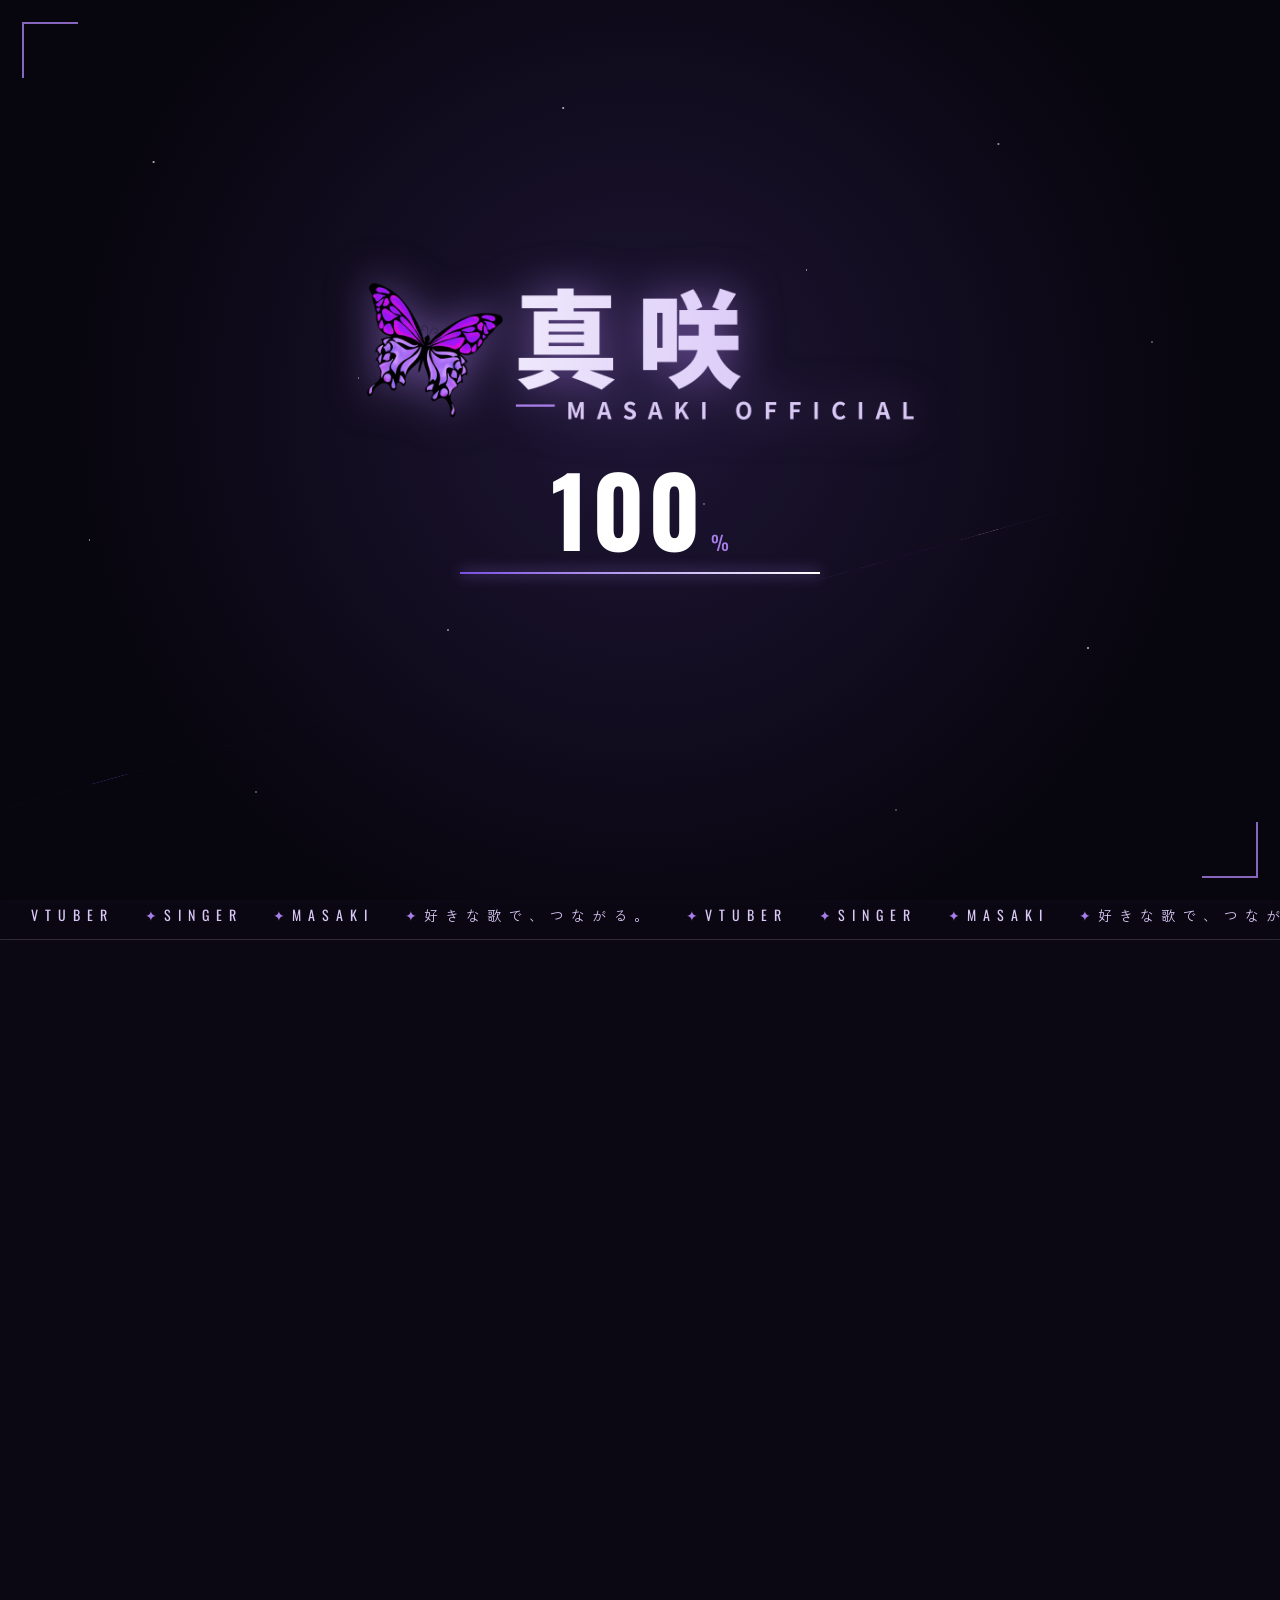
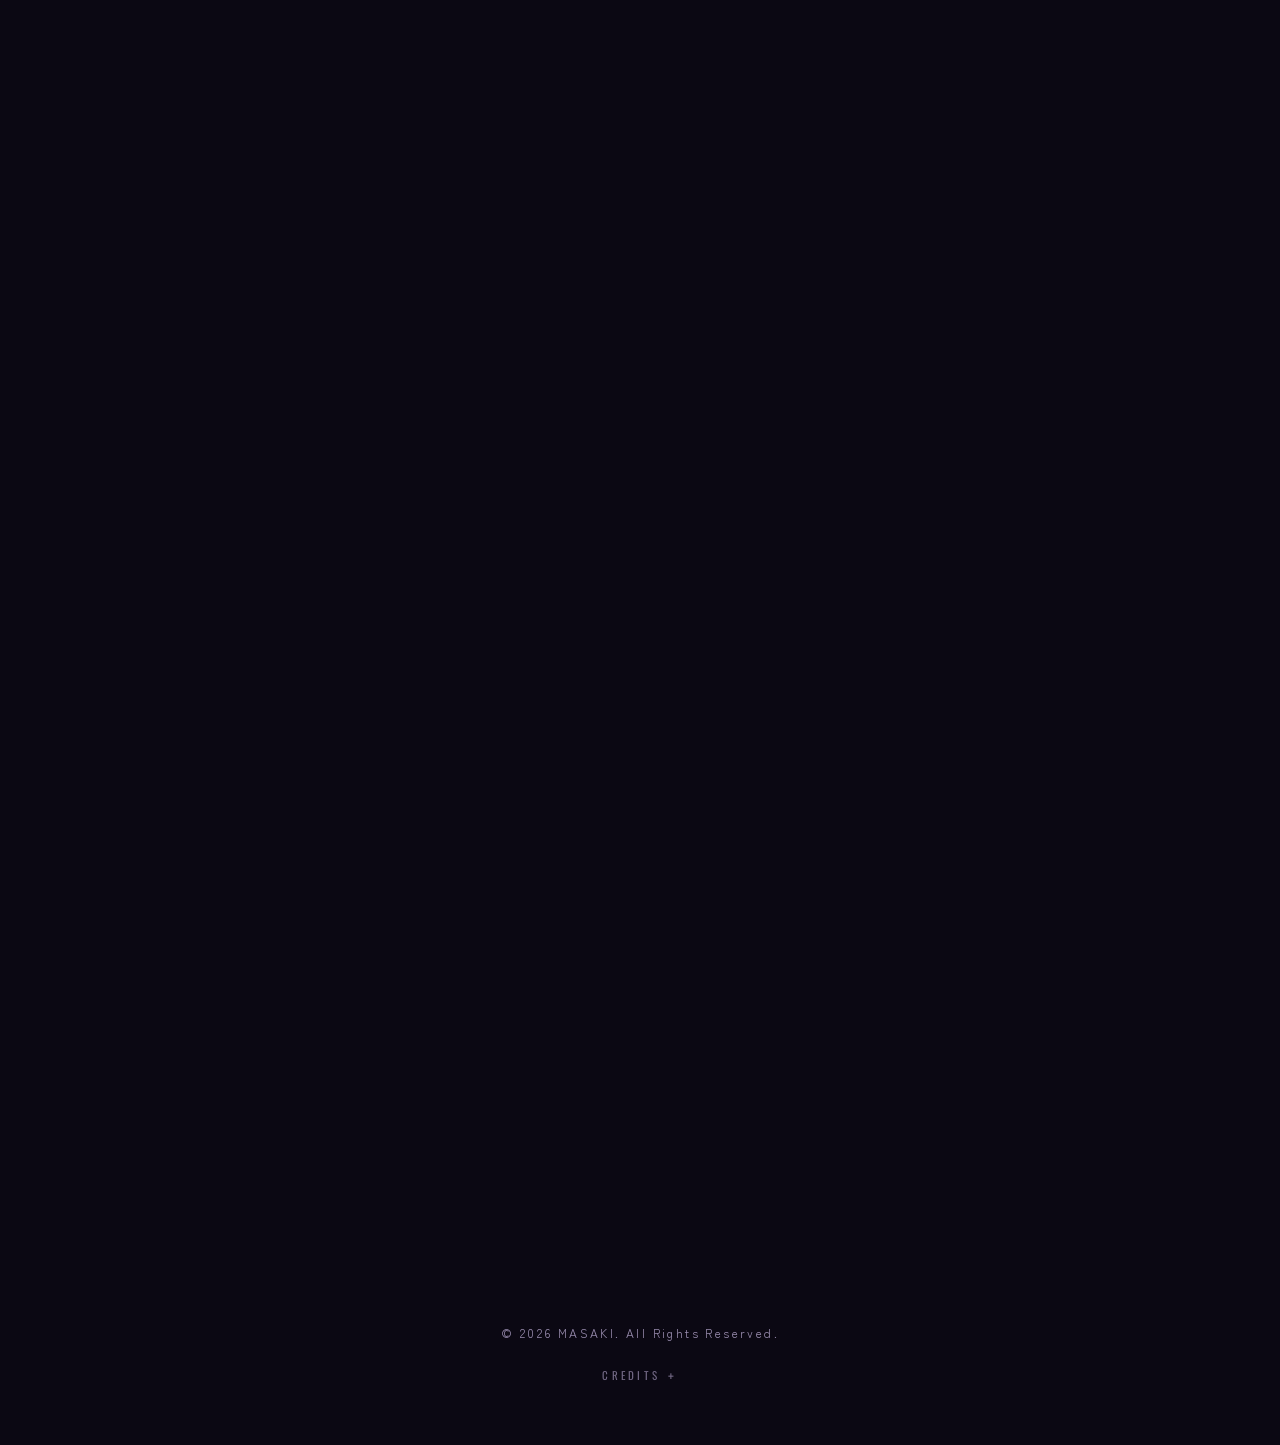
==== index.html @ f6ad9e96 "Fix mobile hero off-center (grid column overflow) Co-Authored-By: Claude Sonnet 5.5 <noreply@anthrop" ====
<!DOCTYPE html>
<html lang="ja">
<head>
<meta charset="UTF-8">
<meta name="viewport" content="width=device-width,initial-scale=1,viewport-fit=cover">
<title>HOME | 真咲 MASAKI OFFICIAL</title>
<meta name="description" content="真咲（VTuber・配信者・歌い手）の公式サイト。配信予定・歌える曲リスト・おみくじ・スタンプカード。">
<meta name="theme-color" content="#14101f">
<meta property="og:title" content="真咲 | MASAKI OFFICIAL"><meta property="og:image" content="https://masaki-room.github.io/img/ogp.jpg"><meta name="twitter:card" content="summary_large_image">
<link rel="preconnect" href="https://fonts.googleapis.com"><link rel="preconnect" href="https://fonts.gstatic.com" crossorigin>
<link href="https://fonts.googleapis.com/css2?family=Oswald:wght@500;700&family=Cormorant+Garamond:wght@500;600&family=Zen+Kaku+Gothic+New:wght@400;500;700&display=swap" rel="stylesheet">
<link rel="icon" type="image/png" href="img/favicon.png?v=2"><link rel="apple-touch-icon" href="img/apple-touch-icon.png?v=2">
<link rel="stylesheet" href="style.css?v=21">
</head>
<body>
<header class="hero" id="top">
  <div class="h-wm">MASAKI</div>
  <div class="h-vert">MASAKI OFFICIAL SITE ／ VTUBER ／ STREAMER ／ SINGER</div>
  <div class="h-text">
    <p class="en">OFFICIAL SITE</p>
    <h1 id="h-name">真咲</h1>
    <p class="roles">VTuber ／ 配信者 ／ 歌い手</p>
    <p class="lead"></p>
  </div>
  <div class="h-chara"><div class="gl"><img src="img/masaki.webp?v=2" alt="真咲"></div></div>
  <div class="h-cta">
    <a class="cta" id="h-cta" href="#">配信を見にいく</a>
    <div class="scroll">SCROLL</div>
  </div>
  <div class="ticker"><div class="tk"><span>VTUBER<b>✦</b>SINGER<b>✦</b>MASAKI<b>✦</b>好きな歌で、つながる。<b>✦</b>VTUBER<b>✦</b>SINGER<b>✦</b>MASAKI<b>✦</b>好きな歌で、つながる。<b>✦</b></span><span>VTUBER<b>✦</b>SINGER<b>✦</b>MASAKI<b>✦</b>好きな歌で、つながる。<b>✦</b>VTUBER<b>✦</b>SINGER<b>✦</b>MASAKI<b>✦</b>好きな歌で、つながる。<b>✦</b></span></div></div>
</header>
<main>
  <section id="news" class="reveal"><div class="sec-head"><h2>NEWS</h2><small>お知らせ</small></div><div class="card"><ul class="news" id="newsList"></ul></div></section>
  <section class="reveal"><div class="sec-head"><h2>NEXT LIVE</h2><small>次の配信</small></div><div class="card next" id="nextLive"></div><a class="more" href="schedule.html">今週の予定をぜんぶ見る</a></section>
  <section class="reveal"><div class="sec-head"><h2>MENU</h2><small>メニュー</small></div>
    <div class="menu">
      <a class="mtile" href="profile.html"><b>PROFILE</b><span>プロフィール</span><p>真咲のこと、好きなもの。</p></a>
      <a class="mtile" href="schedule.html"><b>SCHEDULE</b><span>今週の配信予定</span><p>いつ会えるかはここでチェック。</p></a>
      <a class="mtile" href="songs.html"><b>SONG LIST</b><span>歌える曲リスト</span><p>曲を探して、リクエストも。</p></a>
      <a class="mtile" href="omikuji.html"><b>OMIKUJI</b><span>おみくじ・スタンプカード</span><p>1日1回、夜の運勢とスタンプ。</p></a>
      <a class="mtile" href="links.html"><b>LINKS</b><span>リンク集</span><p>X ／ YouTube ／ Mirrativ</p></a>
    </div></section>
</main>
<script src="app.js?v=8"></script>
</body></html>
---- style.css ----
:root{
  --purple:#a77ee8; --lav:#d9c8f5; --ink:#2f2a3a;
  --bg0:#0d0a16; --bg1:#171226; --card:rgba(47,42,58,.62); --line:rgba(217,200,245,.18);
  --serif:"Cormorant Garamond","Times New Roman",serif;
  --sans:"Zen Kaku Gothic New","Hiragino Sans","Yu Gothic",sans-serif;
}
*{box-sizing:border-box;margin:0;padding:0}
html{scroll-behavior:smooth}
body{font-family:var(--sans);color:var(--lav);background:linear-gradient(180deg,var(--bg0),var(--bg1) 45%,#1d1630 100%);background-attachment:fixed;line-height:1.85;overflow-x:hidden;-webkit-font-smoothing:antialiased}
a{color:inherit;text-decoration:none}
#stars{position:fixed;inset:0;width:100%;height:100%;z-index:0;pointer-events:none}
#fx{position:fixed;inset:0;z-index:1;pointer-events:none;overflow:hidden}
main,header,footer,nav{position:relative;z-index:2}

/* nav */
nav{position:fixed;top:0;left:0;right:0;z-index:20;display:flex;justify-content:space-between;align-items:center;padding:14px 22px;background:linear-gradient(180deg,rgba(13,10,22,.85),rgba(13,10,22,0));}
nav .logo{font-family:var(--serif);font-size:20px;letter-spacing:.2em;color:var(--lav)}
nav ul{display:flex;gap:22px;list-style:none;font-family:var(--serif);font-size:15px;letter-spacing:.18em}
nav ul a{opacity:.75;transition:.3s}nav ul a:hover{opacity:1;color:var(--purple)}
@media(max-width:720px){nav ul{display:none}}

/* hero */
.hero{min-height:100svh;display:flex;flex-direction:column;align-items:center;justify-content:center;text-align:center;padding:90px 24px 60px}
.chara{position:absolute;right:max(2vw,calc(50% - 560px));bottom:0;height:min(92svh,980px);width:auto;z-index:0;filter:drop-shadow(0 0 40px rgba(167,126,232,.35));pointer-events:none;-webkit-mask-image:linear-gradient(180deg,#000 80%,transparent);mask-image:linear-gradient(180deg,#000 80%,transparent);animation:charaIn 1.6s .2s both}
@keyframes charaIn{from{opacity:0;transform:translateY(20px)}to{opacity:1;transform:none}}
.hero{position:relative;align-items:flex-start;text-align:left;padding-left:max(24px,calc(50% - 520px));overflow:hidden}
.hero>*:not(.chara):not(.moon){position:relative;z-index:2}
@media(max-width:820px){.chara{right:-6vw;height:46svh;opacity:.95}.hero{align-items:center;text-align:center;padding-left:24px;justify-content:flex-start;padding-top:104px}.moon{top:auto;bottom:12%;right:auto;left:6%;width:70px;opacity:.7}.scroll{display:none}}
.moon{position:absolute;top:10%;right:6%;z-index:-1;width:clamp(90px,14vw,150px);aspect-ratio:1;border-radius:50%;background:radial-gradient(circle at 35% 35%,#f1e9ff,#d9c8f5 55%,#a77ee8 130%);box-shadow:0 0 60px 10px rgba(167,126,232,.35),0 0 160px 40px rgba(167,126,232,.15);opacity:.9}
.hero .en{font-family:var(--serif);font-size:clamp(14px,2.4vw,18px);letter-spacing:.5em;color:var(--purple);margin-bottom:18px}
.hero h1{font-weight:500;font-size:clamp(64px,16vw,140px);letter-spacing:.18em;margin-right:-.18em;line-height:1.1;color:#fff;text-shadow:0 0 30px rgba(167,126,232,.7),0 0 80px rgba(167,126,232,.35)}
.hero .roles{margin-top:18px;font-size:14px;letter-spacing:.3em;color:var(--lav);opacity:.85}
.hero .lead{margin-top:34px;font-size:15px;letter-spacing:.12em;opacity:.8}
.cta{display:inline-flex;gap:12px;align-items:center;margin-top:34px;padding:15px 40px;border:1px solid var(--purple);color:#fff;letter-spacing:.3em;font-size:14px;background:linear-gradient(90deg,rgba(167,126,232,.25),rgba(167,126,232,.05));transition:.35s;cursor:pointer;font-family:var(--sans)}
.cta:hover{background:var(--purple);color:var(--ink);box-shadow:0 0 30px rgba(167,126,232,.6)}
.scroll{position:absolute;bottom:26px;left:50%;transform:translateX(-50%);font-family:var(--serif);font-size:12px;letter-spacing:.4em;opacity:.6}
.scroll::after{content:"";display:block;width:1px;height:40px;margin:8px auto 0;background:linear-gradient(var(--lav),transparent);animation:drip 2s infinite}
@keyframes drip{0%{transform:scaleY(0);transform-origin:top}50%{transform:scaleY(1);transform-origin:top}51%{transform-origin:bottom}100%{transform:scaleY(0);transform-origin:bottom}}

/* sections */
section{max-width:880px;margin:0 auto;padding:90px 22px}
.sec-head{margin-bottom:38px;text-align:center}
.sec-head h2{font-family:var(--serif);font-weight:500;font-size:clamp(30px,6vw,44px);letter-spacing:.3em;margin-right:-.3em;color:#fff}
.sec-head small{display:block;margin-top:4px;font-size:12px;letter-spacing:.35em;color:var(--purple)}
.sec-head::after{content:"";display:block;width:46px;height:1px;background:var(--purple);margin:18px auto 0}
.card{background:var(--card);border:1px solid var(--line);backdrop-filter:blur(8px);-webkit-backdrop-filter:blur(8px);padding:26px 28px}

/* news */
.news li{list-style:none;display:flex;gap:20px;padding:16px 4px;border-bottom:1px solid var(--line);font-size:14.5px}
.news li:last-child{border:0}
.news time{font-family:var(--serif);letter-spacing:.12em;color:var(--purple);white-space:nowrap;font-size:15px}
.tag{font-size:11px;letter-spacing:.15em;border:1px solid var(--purple);color:var(--purple);padding:0 8px;height:20px;line-height:18px;align-self:center;white-space:nowrap}

/* profile */
.profile{display:grid;grid-template-columns:240px 1fr;gap:34px;align-items:start}
@media(max-width:720px){.profile{grid-template-columns:1fr}}
.photo{aspect-ratio:3/4;border:1px solid var(--line);background:linear-gradient(160deg,rgba(167,126,232,.22),rgba(47,42,58,.7));display:flex;align-items:center;justify-content:center;position:relative;overflow:hidden}
.photo img{width:100%;height:100%;object-fit:cover;object-position:top;transform:scale(1.18);transform-origin:50% 8%}
.photo span{font-family:var(--serif);letter-spacing:.3em;font-size:13px;opacity:.6;text-align:center}
.photo::before{content:"";position:absolute;inset:10px;border:1px solid var(--line);pointer-events:none}
.profile h3{font-size:30px;font-weight:500;letter-spacing:.2em;color:#fff}
.profile h3 small{font-family:var(--serif);font-size:14px;color:var(--purple);margin-left:12px;letter-spacing:.3em}
.profile p{margin-top:14px;font-size:14.5px}
dl{margin-top:20px;display:grid;grid-template-columns:auto 1fr;gap:8px 20px;font-size:14px;border-top:1px solid var(--line);padding-top:18px}
dt{color:var(--purple);font-family:var(--serif);letter-spacing:.15em;font-size:14px}

/* schedule */
.week{display:grid;gap:10px}
.day{display:grid;grid-template-columns:86px 1fr auto;gap:16px;align-items:center;padding:16px 20px;border:1px solid var(--line);background:var(--card);transition:.3s}
.day.today{border-color:var(--purple);box-shadow:0 0 24px rgba(167,126,232,.25)}
.day.off{opacity:.45}
.day .d{font-family:var(--serif);font-size:20px;letter-spacing:.1em;color:#fff;line-height:1.2}
.day .d small{display:block;font-size:12px;color:var(--purple);letter-spacing:.25em}
.day .t{font-size:14.5px}.day .t b{font-weight:500;color:#fff;display:block}
.day .t span{font-size:12.5px;opacity:.7}
.badge{font-size:11px;letter-spacing:.15em;padding:2px 10px;border:1px solid var(--line);white-space:nowrap}
.badge.live{background:var(--purple);color:var(--ink);border-color:var(--purple)}
.note-s{margin-top:14px;font-size:12px;opacity:.6;text-align:center}

/* songs */
.tools{display:flex;gap:10px;flex-wrap:wrap;margin-bottom:18px}
.tools input,.req input,.req select,.req textarea{width:100%;background:rgba(13,10,22,.55);border:1px solid var(--line);color:var(--lav);padding:12px 14px;font:inherit;font-size:14px;outline:none;transition:.3s;border-radius:0}
.tools input{flex:1;min-width:200px}
.tools input:focus,.req input:focus,.req textarea:focus,.req select:focus{border-color:var(--purple)}
.chips{display:flex;gap:8px;flex-wrap:wrap}
.chip{padding:8px 16px;font-size:12.5px;letter-spacing:.1em;border:1px solid var(--line);background:transparent;color:var(--lav);cursor:pointer;font-family:var(--sans);transition:.3s}
.chip.on,.chip:hover{border-color:var(--purple);background:rgba(167,126,232,.25);color:#fff}
.songs{max-height:420px;overflow-y:auto;border:1px solid var(--line);background:var(--card)}
.songs::-webkit-scrollbar{width:6px}.songs::-webkit-scrollbar-thumb{background:var(--purple)}
.song{display:flex;align-items:center;gap:14px;padding:13px 18px;border-bottom:1px solid var(--line);font-size:14.5px}
.song:last-child{border:0}
.song .ti{flex:1}.song .ti b{font-weight:500;color:#fff;display:block}.song .ti span{font-size:12px;opacity:.65}
.song .gen{font-size:11px;color:var(--purple);letter-spacing:.1em}
.song button{background:none;border:1px solid var(--purple);color:var(--purple);padding:5px 14px;font-size:12px;letter-spacing:.1em;cursor:pointer;font-family:var(--sans);transition:.3s;white-space:nowrap}
.song button:hover{background:var(--purple);color:var(--ink)}
.empty{padding:30px;text-align:center;opacity:.6;font-size:14px}
.req{margin-top:28px;display:grid;gap:12px}
.req h3{font-family:var(--serif);font-size:22px;letter-spacing:.25em;color:#fff;font-weight:500}
.req .row{display:grid;grid-template-columns:1fr 1fr;gap:12px}
@media(max-width:560px){.req .row{grid-template-columns:1fr}.day{grid-template-columns:70px 1fr}.day .badge{grid-column:2}}
.req textarea{min-height:76px;resize:vertical}
.req .cta{margin:0;justify-content:center}
.sent{margin-top:20px;font-size:13px}.sent li{list-style:none;padding:6px 0;border-bottom:1px dashed var(--line)}

/* fortune & stamp */
.play{display:grid;grid-template-columns:1fr 1fr;gap:20px}
@media(max-width:720px){.play{grid-template-columns:1fr}}
.play h3{font-family:var(--serif);font-weight:500;font-size:22px;letter-spacing:.25em;color:#fff;margin-bottom:6px}
.play .sub{font-size:12.5px;opacity:.7;margin-bottom:20px}
.fortune{text-align:center}
.slip{margin:8px auto 0;min-height:200px;display:flex;align-items:center;justify-content:center;flex-direction:column;border:1px solid var(--line);background:rgba(13,10,22,.45);padding:20px;position:relative}
.slip .r{font-size:54px;color:#fff;letter-spacing:.2em;margin-right:-.2em;text-shadow:0 0 24px rgba(167,126,232,.8);animation:fadeUp .9s both}
.slip .m{margin-top:10px;font-size:14px;animation:fadeUp .9s .25s both}
.slip .lk{margin-top:12px;font-size:12px;color:var(--purple);letter-spacing:.15em;animation:fadeUp .9s .5s both}
.slip .ph{font-family:var(--serif);letter-spacing:.3em;opacity:.5;font-size:13px}
@keyframes fadeUp{from{opacity:0;transform:translateY(12px)}to{opacity:1;transform:none}}
.fortune .cta{margin-top:20px}
.stamps{display:grid;grid-template-columns:repeat(5,1fr);gap:10px}
.st{aspect-ratio:1;border:1px dashed var(--line);display:flex;align-items:center;justify-content:center;font-family:var(--serif);font-size:15px;opacity:.7;position:relative}
.st.on{border:1px solid var(--purple);opacity:1;background:rgba(167,126,232,.15)}
.st svg{width:70%;height:70%;animation:pop .5s both}
@keyframes pop{from{transform:scale(2.2) rotate(-25deg);opacity:0}to{transform:none;opacity:1}}
.stinfo{margin-top:16px;font-size:13px;text-align:center}
.stinfo b{color:#fff;font-weight:500}
.stamp-card .cta{width:100%;justify-content:center;margin-top:16px}

/* links */
.links{display:grid;grid-template-columns:repeat(auto-fit,minmax(200px,1fr));gap:14px}
.lk-card{display:flex;flex-direction:column;gap:2px;padding:24px;border:1px solid var(--line);background:var(--card);transition:.35s;text-align:center}
.lk-card:hover{border-color:var(--purple);transform:translateY(-4px);box-shadow:0 10px 30px rgba(167,126,232,.25)}
.lk-card b{font-family:var(--serif);font-size:24px;letter-spacing:.2em;color:#fff;font-weight:500}
.lk-card span{font-size:12.5px;opacity:.7}

footer{text-align:center;padding:60px 20px 50px;font-size:12px;letter-spacing:.2em;opacity:.7}
footer .credit{margin-top:12px;font-size:11px;letter-spacing:.12em;opacity:.8}
.toast{position:fixed;left:50%;bottom:30px;transform:translate(-50%,30px);background:var(--purple);color:var(--ink);padding:12px 26px;font-size:13.5px;letter-spacing:.1em;opacity:0;transition:.4s;z-index:50;pointer-events:none}
.toast.show{opacity:1;transform:translate(-50%,0)}

.reveal{opacity:0;transform:translateY(24px);transition:opacity 1s,transform 1s}
.reveal.in{opacity:1;transform:none}

/* butterflies & notes */
.bf{position:absolute;width:var(--s,34px);height:var(--s,34px);animation:flyx var(--dx,26s) linear infinite;animation-delay:var(--dl,0s);opacity:.85;filter:drop-shadow(0 0 8px rgba(167,126,232,.8))}
.bf .in{width:100%;height:100%;animation:flyy var(--dy,7s) ease-in-out infinite alternate}
.bf svg{width:100%;height:100%;overflow:visible}
.bf .wl,.bf .wr{animation:flap .55s ease-in-out infinite alternate}
.bf .wl{transform-origin:50px 50px}.bf .wr{transform-origin:50px 50px}
@keyframes flap{from{transform:scaleX(1)}to{transform:scaleX(.25)}}
@keyframes flyx{from{transform:translateX(-12vw)}to{transform:translateX(112vw)}}
@keyframes flyy{from{transform:translateY(0) rotate(-8deg)}to{transform:translateY(-70px) rotate(10deg)}}
.nt{position:absolute;bottom:-40px;color:var(--lav);opacity:0;animation:rise var(--du,14s) linear infinite;animation-delay:var(--dl,0s);text-shadow:0 0 12px rgba(167,126,232,.9);font-size:var(--s,22px)}
@keyframes rise{0%{transform:translateY(0) translateX(0) rotate(-10deg);opacity:0}12%{opacity:.55}85%{opacity:.35}100%{transform:translateY(-112vh) translateX(40px) rotate(14deg);opacity:0}}
@media(prefers-reduced-motion:reduce){.bf,.nt,.scroll::after{animation:none}.reveal{opacity:1;transform:none}}

/* ---- premium additions ---- */
.burger{display:none;background:none;border:1px solid var(--line);width:42px;height:42px;cursor:pointer;position:relative;z-index:31}
.burger i,.burger i::before,.burger i::after{position:absolute;left:11px;right:11px;height:1px;background:var(--lav);content:"";transition:.3s}
.burger i{top:20px}.burger i::before{top:-7px;left:0;right:0}.burger i::after{top:7px;left:0;right:0}
.burger.open i{background:transparent}.burger.open i::before{top:0;transform:rotate(45deg)}.burger.open i::after{top:0;transform:rotate(-45deg)}
.mmenu{position:fixed;inset:0;z-index:25;background:rgba(13,10,22,.96);display:flex;flex-direction:column;align-items:center;justify-content:center;gap:22px;opacity:0;pointer-events:none;transition:.4s}
.mmenu.open{opacity:1;pointer-events:auto}
.mmenu a{font-family:var(--serif);font-size:28px;letter-spacing:.3em;color:#fff}
.mmenu a small{display:block;font-family:var(--sans);font-size:11px;color:var(--purple);letter-spacing:.2em;text-align:center}
@media(max-width:720px){.burger{display:block}}
nav ul a.cur{opacity:1;color:var(--purple)}
.page-head{padding:130px 22px 10px;text-align:center}
.page-head h1{font-family:var(--serif);font-weight:500;font-size:clamp(38px,9vw,62px);letter-spacing:.3em;margin-right:-.3em;color:#fff;text-shadow:0 0 30px rgba(167,126,232,.6)}
.page-head small{display:block;margin-top:6px;font-size:13px;letter-spacing:.35em;color:var(--purple)}
.page-head::after{content:"";display:block;width:46px;height:1px;background:var(--purple);margin:22px auto 0}
.menu{display:grid;grid-template-columns:repeat(auto-fit,minmax(240px,1fr));gap:14px}
.mtile{display:block;padding:26px 24px;border:1px solid var(--line);background:var(--card);backdrop-filter:blur(8px);transition:.35s;position:relative;overflow:hidden}
.mtile:hover{border-color:var(--purple);transform:translateY(-4px);box-shadow:0 10px 30px rgba(167,126,232,.25)}
.mtile b{display:block;font-family:var(--serif);font-weight:500;font-size:26px;letter-spacing:.22em;color:#fff}
.mtile span{display:block;margin-top:2px;font-size:12.5px;color:var(--purple);letter-spacing:.2em}
.mtile p{margin-top:10px;font-size:13px;opacity:.75;line-height:1.7}
.mtile::after{content:"→";position:absolute;right:20px;bottom:14px;color:var(--purple);transition:.3s}
.mtile:hover::after{right:14px}
.next{display:flex;gap:22px;align-items:center;flex-wrap:wrap;justify-content:space-between}
.next .big{font-family:var(--serif);font-size:34px;color:#fff;letter-spacing:.1em;line-height:1.2}
.next .big small{display:block;font-size:12px;color:var(--purple);letter-spacing:.3em}
.more{display:block;margin:22px auto 0;width:fit-content;font-family:var(--serif);letter-spacing:.3em;font-size:14px;color:var(--purple);border-bottom:1px solid var(--purple);padding-bottom:3px}
.pcard{border:1px solid var(--line);margin-bottom:26px;box-shadow:0 0 50px rgba(167,126,232,.2)}
.pcard img{display:block;width:100%;height:auto}
.pdetail{display:grid;grid-template-columns:1fr;gap:0}
.pdetail .row{display:grid;grid-template-columns:150px 1fr;gap:16px;padding:15px 4px;border-bottom:1px solid var(--line);font-size:14.5px}
.pdetail .row:last-child{border:0}
.pdetail .row dt{margin:0}
.pdetail .row dd{margin:0}
.pdetail dl{display:block;margin:0;padding:0;border:0}
@media(max-width:560px){.pdetail .row{grid-template-columns:100px 1fr}}
.quote{margin:30px 0 0;text-align:center;font-size:18px;letter-spacing:.2em;line-height:2;color:#fff;text-shadow:0 0 20px rgba(167,126,232,.6)}
.quote small{display:block;font-family:var(--serif);font-style:italic;font-size:15px;color:var(--purple);letter-spacing:.2em;margin-top:8px}
.embed{border:1px solid var(--line);background:var(--card);margin-bottom:22px}
.embed iframe{display:block;width:100%;height:560px;border:0;background:#fff}
.embed .cap{padding:12px 18px;font-size:12.5px;opacity:.75;display:flex;justify-content:space-between;gap:12px;flex-wrap:wrap}
.cta.sm{margin-top:0;padding:11px 26px;font-size:13px}
/* opening */
#opening{position:fixed;inset:0;z-index:100;background:radial-gradient(circle at 50% 40%,#241a3d,#0d0a16 70%);display:flex;flex-direction:column;align-items:center;justify-content:center;cursor:pointer;transition:opacity 1.2s,visibility 1.2s;overflow:hidden}
#opening.gone{opacity:0;visibility:hidden}
#opening .ob{width:90px;height:90px;filter:drop-shadow(0 0 18px rgba(167,126,232,.9));animation:obIn 1.6s .2s both,obFloat 3s 1.8s ease-in-out infinite alternate}
#opening .ob svg{width:100%;height:100%;overflow:visible}
#opening .ob .wl,#opening .ob .wr{animation:flap .6s ease-in-out infinite alternate;transform-origin:50px 50px}
@keyframes obIn{from{opacity:0;transform:translateY(60px) scale(.4)}to{opacity:1;transform:none}}
@keyframes obFloat{from{transform:translateY(0)}to{transform:translateY(-12px)}}
#opening .on{margin-top:26px;font-family:var(--serif);font-size:clamp(46px,13vw,90px);letter-spacing:.3em;margin-right:-.3em;color:#fff;text-shadow:0 0 30px rgba(167,126,232,.8);animation:fadeUp 1.4s 1.2s both}
#opening .os{margin-top:8px;font-family:var(--serif);letter-spacing:.5em;font-size:13px;color:var(--purple);animation:fadeUp 1.4s 1.7s both}
#opening .ot{position:absolute;bottom:12%;font-size:12px;letter-spacing:.4em;opacity:0;animation:blink 2.2s 2.6s infinite}
@keyframes blink{0%,100%{opacity:.15}50%{opacity:.8}}
/* snow (season) */
.snow{position:absolute;top:-10px;color:#fff;opacity:0;animation:snowfall var(--du,12s) linear infinite;animation-delay:var(--dl,0s);font-size:var(--s,12px);text-shadow:0 0 8px rgba(217,200,245,.9)}
@keyframes snowfall{0%{transform:translate(0,0);opacity:0}10%{opacity:.8}100%{transform:translate(40px,112vh);opacity:.1}}
.sheet{padding:18px 20px;border:1px dashed var(--line);margin-top:16px;font-size:12.5px;opacity:.75}

/* butterfly image */
.bf img{display:block;width:100%;height:100%;object-fit:contain}
@keyframes flapx{from{transform:scaleX(1)}to{transform:scaleX(.4)}}
#opening .ob{width:110px;height:110px}
#opening .ob img{display:block;width:100%;height:100%;object-fit:contain}
.st img{width:72%;height:72%;object-fit:contain;animation:pop .5s both}

/* =====================================================
   v2 design — page-by-page
   ===================================================== */
body{background:radial-gradient(1200px 700px at 80% -10%,rgba(167,126,232,.16),transparent 60%),radial-gradient(900px 600px at -10% 40%,rgba(124,90,214,.12),transparent 60%),linear-gradient(180deg,#0b0813,#140f22 50%,#1b142d);background-attachment:fixed}
::selection{background:var(--purple);color:#14101f}
.grad{background:linear-gradient(100deg,#fff 10%,var(--lav) 45%,var(--purple) 90%);-webkit-background-clip:text;background-clip:text;color:transparent}

/* ---- HERO ---- */
.hero{min-height:100svh;display:grid;grid-template-columns:minmax(0,1fr) minmax(0,1.05fr);grid-template-areas:"text chara" "cta chara";grid-template-rows:1fr auto;align-items:end;gap:0 2vw;padding:96px max(24px,calc(50% - 560px)) 56px;text-align:left;overflow:hidden;position:relative}
.hero>*{position:relative;z-index:2}
.h-wm{position:absolute!important;left:-2vw;top:50%;transform:translateY(-50%) rotate(-90deg);transform-origin:left top;font-family:var(--serif);font-size:clamp(90px,22vw,260px);letter-spacing:.08em;line-height:1;color:transparent;-webkit-text-stroke:1px rgba(167,126,232,.22);white-space:nowrap;z-index:0!important;pointer-events:none;top:96%}
.h-text{grid-area:text;align-self:center;padding-bottom:20px}
.h-text .en{font-family:var(--serif);font-size:clamp(13px,2.2vw,17px);letter-spacing:.55em;color:var(--purple);margin-bottom:14px}
.h-text h1{font-weight:500;font-size:clamp(76px,17vw,168px);letter-spacing:.14em;margin-right:-.14em;line-height:1.05;color:#fff;text-shadow:0 0 28px rgba(167,126,232,.75),0 0 90px rgba(167,126,232,.35)}
.h-text .roles{margin-top:16px;font-size:14px;letter-spacing:.32em;color:var(--lav)}
.h-text .lead{margin-top:26px;font-size:15px;letter-spacing:.14em;line-height:2;opacity:.85}
.h-cta{grid-area:cta;display:flex;align-items:center;gap:22px;flex-wrap:wrap;padding-top:6px}
.h-cta .cta{margin-top:0}
.h-cta .scroll{position:static;transform:none;display:flex;align-items:center;gap:12px;font-size:11px;letter-spacing:.4em;opacity:.55}
.h-cta .scroll::after{width:46px;height:1px;margin:0;background:linear-gradient(90deg,var(--lav),transparent);animation:none}
.h-chara{grid-area:chara;position:relative;display:flex;justify-content:center;align-items:flex-end;align-self:end;min-height:0}
.h-chara::before{content:"";position:absolute;left:50%;bottom:8%;width:min(82%,520px);aspect-ratio:1;transform:translateX(-50%);border-radius:50%;background:radial-gradient(circle at 38% 34%,#f3ecff,#d9c8f5 52%,#a77ee8 135%);box-shadow:0 0 70px 12px rgba(167,126,232,.35),0 0 180px 50px rgba(167,126,232,.14);opacity:.88}
.h-chara::after{content:"";position:absolute;left:50%;bottom:4%;width:min(96%,600px);aspect-ratio:1;transform:translateX(-50%);border-radius:50%;border:1px solid rgba(217,200,245,.35)}
.h-chara img{position:relative;z-index:1;display:block;height:min(94svh,1040px);max-width:100%;width:auto;object-fit:contain;filter:drop-shadow(0 0 36px rgba(167,126,232,.45));animation:charaIn 1.4s .2s both;-webkit-mask-image:linear-gradient(180deg,#000 88%,transparent);mask-image:linear-gradient(180deg,#000 88%,transparent)}
@media(max-width:820px){
  .hero{grid-template-columns:1fr;grid-template-areas:"text" "chara" "cta";grid-template-rows:auto;text-align:center;padding:92px 20px 48px;gap:0}
  .h-text{padding-bottom:0}
  .h-text h1{font-size:clamp(76px,24vw,120px)}
  .h-text .lead{margin-top:18px;font-size:14px}
  .h-chara{margin:8px -20px 0}
  .h-chara img{height:min(78svh,720px);width:auto;max-width:112vw}
  .h-chara::before{width:86vw;bottom:10%}
  .h-chara::after{width:100vw;bottom:5%}
  .h-cta{justify-content:center;flex-direction:column;gap:18px;padding-top:26px;margin-top:-6px}
  .h-wm{display:none}
}

/* ---- common page head ---- */
.ph{max-width:980px;margin:0 auto;padding:128px 24px 8px;position:relative}
.ph::before{content:attr(data-wm);position:absolute;left:6px;top:78px;font-family:var(--serif);font-size:clamp(70px,20vw,180px);line-height:1;letter-spacing:.06em;color:transparent;-webkit-text-stroke:1px rgba(167,126,232,.2);white-space:nowrap;pointer-events:none}
.ph .no{position:relative;font-family:var(--serif);font-size:13px;letter-spacing:.5em;color:var(--purple)}
.ph h1{position:relative;font-family:var(--serif);font-weight:500;font-size:clamp(44px,10vw,84px);letter-spacing:.2em;line-height:1.1;margin-top:8px;background:linear-gradient(100deg,#fff 15%,var(--lav) 55%,var(--purple));-webkit-background-clip:text;background-clip:text;color:transparent;text-shadow:none}
.ph small{position:relative;display:block;margin-top:8px;font-size:13px;letter-spacing:.4em;color:var(--lav);opacity:.85}
.ph .bar{position:relative;margin-top:26px;height:1px;background:linear-gradient(90deg,var(--purple),rgba(167,126,232,0) 70%);box-shadow:0 0 14px rgba(167,126,232,.8)}
.pg{max-width:980px;margin:0 auto;padding:56px 24px 90px}

/* ---- HOME: menu ---- */
.menu{grid-template-columns:repeat(auto-fit,minmax(280px,1fr));gap:0;border-top:1px solid var(--line)}
.mtile{padding:30px 24px 30px 76px;border:0;border-bottom:1px solid var(--line);background:transparent;backdrop-filter:none;counter-increment:m;position:relative}
.mtile::before{content:"0" counter(m);position:absolute;left:20px;top:26px;font-family:var(--serif);font-size:36px;color:transparent;-webkit-text-stroke:1px var(--purple);letter-spacing:.05em}
.menu{counter-reset:m}
.mtile:hover{transform:none;background:linear-gradient(90deg,rgba(167,126,232,.14),transparent);box-shadow:none;border-color:var(--line)}
.mtile::after{content:"";width:34px;height:1px;background:var(--purple);right:22px;bottom:50%;transition:.3s}
.mtile:hover::after{width:54px;right:14px}
.next{position:relative;border-left:3px solid var(--purple);background:linear-gradient(90deg,rgba(167,126,232,.14),rgba(47,42,58,.5) 40%)}

/* ---- PROFILE ---- */
.pf{display:grid;grid-template-columns:minmax(0,.9fr) minmax(0,1.1fr);gap:48px;align-items:start}
@media(max-width:760px){.pf{grid-template-columns:1fr;gap:28px}}
.pf-fig{position:relative;padding:22px;display:flex;justify-content:center}
.pf-fig::before{content:"";position:absolute;inset:0;background:linear-gradient(160deg,rgba(167,126,232,.22),rgba(23,18,38,.2));clip-path:polygon(0 8%,8% 0,100% 0,100% 92%,92% 100%,0 100%);border:1px solid var(--line)}
.pf-fig i{position:absolute;width:26px;height:26px;border:2px solid var(--purple)}
.pf-fig i:nth-child(1){left:0;top:0;border-right:0;border-bottom:0}.pf-fig i:nth-child(2){right:0;bottom:0;border-left:0;border-top:0}
.pf-fig img{position:relative;display:block;width:100%;max-width:380px;height:auto;filter:drop-shadow(0 0 30px rgba(167,126,232,.45))}
.pf-name{font-family:var(--serif);font-size:clamp(18px,3vw,22px);letter-spacing:.5em;color:var(--purple)}
.pf-big{font-size:clamp(56px,11vw,96px);font-weight:500;letter-spacing:.16em;line-height:1.1;color:#fff;margin:6px 0 0;text-shadow:0 0 26px rgba(167,126,232,.6)}
.pf-tag{margin-top:6px;font-size:15px;letter-spacing:.2em;line-height:2;color:var(--lav)}
.pdetail{margin-top:26px;background:none;border:0;padding:0;backdrop-filter:none;counter-reset:r}
.pdetail .row{counter-increment:r;position:relative;grid-template-columns:132px 1fr;padding:14px 4px 14px 40px;border-bottom:1px solid var(--line)}
.pdetail .row::before{content:counter(r,decimal-leading-zero);position:absolute;left:0;top:15px;font-family:var(--serif);font-size:13px;color:var(--purple);letter-spacing:.1em}
.pdetail .row dt{font-size:12.5px;letter-spacing:.2em}
.pcard{margin-top:70px;position:relative;padding:14px;border:1px solid var(--line);background:rgba(23,18,38,.6)}
.pcard .lb{font-family:var(--serif);font-size:12px;letter-spacing:.5em;color:var(--purple);margin-bottom:10px}
.quote{margin-top:60px}

/* ---- SCHEDULE: timeline ---- */
.range{font-family:var(--serif);font-size:20px;letter-spacing:.25em;color:var(--lav);margin-bottom:34px}
.range b{color:#fff;font-weight:500}
.week{position:relative;gap:0;padding-left:34px}
.week::before{content:"";position:absolute;left:8px;top:8px;bottom:8px;width:1px;background:linear-gradient(180deg,var(--purple),rgba(167,126,232,.1));box-shadow:0 0 10px rgba(167,126,232,.7)}
.day{position:relative;grid-template-columns:96px 1fr auto;padding:20px 22px;border:0;border-bottom:1px solid var(--line);background:transparent;transition:.3s}
.day::before{content:"";position:absolute;left:-30px;top:50%;width:11px;height:11px;margin-top:-5px;border-radius:50%;background:#14101f;border:1px solid var(--purple)}
.day:not(.off)::before{background:var(--purple);box-shadow:0 0 12px var(--purple)}
.day .d{font-size:26px}
.day .t b{font-size:17px;letter-spacing:.08em}
.day.today{background:linear-gradient(90deg,rgba(167,126,232,.2),transparent 85%);border:1px solid var(--purple);box-shadow:0 0 30px rgba(167,126,232,.25);margin:8px 0}
.day.today::before{width:17px;height:17px;margin-top:-8px;left:-33px;background:#fff;box-shadow:0 0 18px 4px var(--purple)}
.day.off{opacity:.38}
@media(max-width:560px){.day{grid-template-columns:78px 1fr}}

/* ---- SONGS ---- */
.eq{display:inline-flex;gap:4px;align-items:flex-end;height:26px;margin-bottom:22px}
.eq i{width:4px;background:var(--purple);box-shadow:0 0 8px var(--purple);animation:eq 1.2s ease-in-out infinite alternate}
.eq i:nth-child(1){height:40%;animation-delay:-.2s}.eq i:nth-child(2){height:90%;animation-delay:-.7s}.eq i:nth-child(3){height:60%;animation-delay:-.4s}.eq i:nth-child(4){height:100%;animation-delay:-.9s}.eq i:nth-child(5){height:50%;animation-delay:-.1s}
@keyframes eq{from{transform:scaleY(.35);transform-origin:bottom}to{transform:scaleY(1);transform-origin:bottom}}
.frame{position:relative;padding:14px;background:rgba(23,18,38,.65);border:1px solid var(--line)}
.frame::before,.frame::after{content:"";position:absolute;width:22px;height:22px;border:2px solid var(--purple)}
.frame::before{left:-1px;top:-1px;border-right:0;border-bottom:0}.frame::after{right:-1px;bottom:-1px;border-left:0;border-top:0}
.embed{border:0;background:none;margin:0}
.embed iframe{height:600px;background:#fff}
.embed .cap{padding:12px 4px 0}
.ticket{position:relative;margin-top:50px;display:grid;grid-template-columns:150px 1fr;background:rgba(47,42,58,.55);border:1px solid var(--line);padding:0;backdrop-filter:blur(8px)}
.ticket .stub{display:flex;flex-direction:column;justify-content:center;align-items:center;gap:6px;border-right:2px dashed rgba(217,200,245,.35);padding:20px;background:linear-gradient(180deg,rgba(167,126,232,.28),rgba(167,126,232,.06));font-family:var(--serif);letter-spacing:.3em;text-align:center}
.ticket .stub b{font-size:26px;font-weight:500;color:#fff;writing-mode:vertical-rl;letter-spacing:.5em}
.ticket .stub span{font-size:10px;color:var(--purple)}
.ticket form{padding:26px 26px 22px;display:grid;gap:12px}
.ticket::before,.ticket::after{content:"";position:absolute;left:132px;width:26px;height:26px;border-radius:50%;background:#140f22;border:1px solid var(--line)}
.ticket::before{top:-14px}.ticket::after{bottom:-14px}
@media(max-width:620px){.ticket{grid-template-columns:1fr}.ticket .stub{border-right:0;border-bottom:2px dashed rgba(217,200,245,.35);flex-direction:row}.ticket .stub b{writing-mode:horizontal-tb;letter-spacing:.3em}.ticket::before,.ticket::after{display:none}}
.req.card{all:unset}

/* ---- OMIKUJI ---- */
.mikuji{display:grid;grid-template-columns:1fr 1fr;gap:30px;align-items:stretch}
@media(max-width:760px){.mikuji{grid-template-columns:1fr}}
.panel{position:relative;padding:34px 28px;background:linear-gradient(180deg,rgba(47,42,58,.6),rgba(23,18,38,.5));border:1px solid var(--line);backdrop-filter:blur(8px)}
.panel h3{font-family:var(--serif);font-weight:500;font-size:28px;letter-spacing:.3em;color:#fff;margin-bottom:4px}
.panel .sub{font-size:12.5px;opacity:.7;margin-bottom:22px;letter-spacing:.1em}
.panel.shrine::before{content:"";position:absolute;left:50%;top:22px;width:150px;height:150px;transform:translateX(-50%);border-radius:50%;border:1px solid rgba(167,126,232,.3);box-shadow:0 0 50px rgba(167,126,232,.18) inset;pointer-events:none}
.slip{min-height:240px;border:0;background:none;position:relative}
.slip .ph{font-family:var(--serif);letter-spacing:.4em;opacity:.55}
.slip .r{width:128px;height:128px;border-radius:50%;border:2px solid var(--purple);display:flex;align-items:center;justify-content:center;font-size:44px;font-weight:500;letter-spacing:.05em;margin-right:0;box-shadow:0 0 30px rgba(167,126,232,.55),inset 0 0 30px rgba(167,126,232,.25);background:radial-gradient(circle,rgba(167,126,232,.25),transparent 70%)}
.slip .m{margin-top:18px;line-height:2;letter-spacing:.08em}
.stamps{gap:0;border:1px solid var(--line);background:rgba(13,10,22,.5)}
.st{aspect-ratio:1;border:0;border-right:1px dashed var(--line);border-bottom:1px dashed var(--line);font-size:18px;color:rgba(217,200,245,.35);opacity:1;background:none}
.st:nth-child(5n){border-right:0}.st:nth-child(n+6){border-bottom:0}
.st.on{background:radial-gradient(circle,rgba(167,126,232,.3),transparent 75%);border-color:var(--line)}
.ticketcut{position:absolute;top:50%;width:22px;height:22px;border-radius:50%;background:#140f22;border:1px solid var(--line);margin-top:-11px}
.ticketcut.l{left:-12px}.ticketcut.r2{right:-12px}

/* ---- LINKS ---- */
.links{display:block;border-top:1px solid var(--line)}
.lk-card{display:grid;grid-template-columns:auto 1fr auto;align-items:center;gap:26px;padding:34px 8px;border:0;border-bottom:1px solid var(--line);background:transparent;text-align:left;position:relative;overflow:hidden;counter-increment:l}
.links{counter-reset:l}
.lk-card::before{content:"0" counter(l);font-family:var(--serif);font-size:16px;color:var(--purple);letter-spacing:.2em}
.lk-card b{font-size:clamp(34px,8vw,66px);letter-spacing:.14em;line-height:1.1;transition:.4s}
.lk-card span{font-size:12.5px;letter-spacing:.2em;color:var(--lav);opacity:.8;text-align:right}
.lk-card::after{content:"↗";position:absolute;right:8px;top:12px;font-size:16px;color:var(--purple);opacity:0;transition:.3s}
.lk-card:hover{transform:none;box-shadow:none;background:linear-gradient(90deg,rgba(167,126,232,.18),transparent)}
.lk-card:hover b{padding-left:18px;color:#fff;text-shadow:0 0 24px rgba(167,126,232,.8)}
.lk-card:hover::after{opacity:1}
@media(max-width:560px){.lk-card{grid-template-columns:auto 1fr;gap:16px}.lk-card span{grid-column:2;text-align:left}}
.ticket input,.ticket select,.ticket textarea{width:100%;background:rgba(13,10,22,.55);border:1px solid var(--line);color:var(--lav);padding:12px 14px;font:inherit;font-size:14px;outline:none;transition:.3s;border-radius:0}
.ticket input:focus,.ticket select:focus,.ticket textarea:focus{border-color:var(--purple)}
.ticket textarea{min-height:76px;resize:vertical}
.ticket .row{display:grid;grid-template-columns:1fr 1fr;gap:12px}
.ticket .cta{margin:0;justify-content:center}
@media(max-width:620px){.ticket .row{grid-template-columns:1fr}}
@media(min-width:821px){.h-chara img{height:calc(100svh - 160px);max-height:900px}.hero{padding-bottom:44px}.h-wm{top:auto;bottom:40px;transform:none;left:2vw;font-size:clamp(90px,14vw,200px)}}
html{background:#0b0813}
/* moon removed: soft light only */
.h-chara::before{background:radial-gradient(circle,rgba(167,126,232,.42),rgba(167,126,232,.12) 48%,transparent 70%);box-shadow:none;opacity:1}

/* =====================================================
   v3 — NIGHT STAGE (glitch / angular / mono mode)
   ===================================================== */
:root{--disp:"Oswald","Bebas Neue","Zen Kaku Gothic New",sans-serif;--cut:18px}
body.mono{--purple:#e9e9f0;--lav:#c9c9d4;--line:rgba(255,255,255,.18);background:linear-gradient(180deg,#07070a,#111116 50%,#18181e)}
body.mono .h-chara img{filter:grayscale(1) contrast(1.15) drop-shadow(0 0 30px rgba(255,255,255,.3))}
body.mono .h-chara::before{background:radial-gradient(circle,rgba(255,255,255,.28),rgba(255,255,255,.06) 48%,transparent 70%)}
body.mono .bf img,body.mono .st img{filter:grayscale(1)}
body.mono .cta{color:#111}
.cut{clip-path:polygon(0 0,calc(100% - var(--cut)) 0,100% var(--cut),100% 100%,var(--cut) 100%,0 calc(100% - var(--cut)))}

/* nav */
nav{padding:16px 26px;background:linear-gradient(180deg,rgba(7,6,12,.92),rgba(7,6,12,0))}
nav .logo{font-family:var(--disp);font-weight:700;font-size:22px;letter-spacing:.32em;color:#fff;position:relative;padding-left:16px}
nav .logo::before{content:"";position:absolute;left:0;top:50%;width:8px;height:8px;margin-top:-4px;background:var(--purple);transform:rotate(45deg);box-shadow:0 0 12px var(--purple)}
nav ul{font-family:var(--disp);font-size:14px;letter-spacing:.28em;gap:26px}
nav ul a{position:relative;padding:4px 0}
nav ul a::after{content:"";position:absolute;left:0;bottom:0;height:1px;width:0;background:var(--purple);transition:.3s}
nav ul a:hover::after{width:100%}

/* buttons */
.cta{clip-path:polygon(14px 0,100% 0,calc(100% - 14px) 100%,0 100%);border:0;padding:17px 52px;font-family:var(--disp);font-size:15px;font-weight:500;letter-spacing:.32em;color:#fff;background:linear-gradient(100deg,#7a4fe0,var(--purple) 60%,#c4a6f5);box-shadow:none;position:relative;transition:.3s}
.cta:hover{background:#fff;color:#2a1d52;box-shadow:none;letter-spacing:.4em}

/* glitch text */
.gt{position:relative}
.gt::before,.gt::after{content:attr(data-t);position:absolute;left:0;top:0;width:100%;pointer-events:none;opacity:0;-webkit-text-fill-color:currentColor;background:none;text-shadow:none}
.gt::before{color:#e7d4ff;clip-path:inset(0 0 60% 0)}
.gt::after{color:#7a4fe0;clip-path:inset(55% 0 0 0)}
.gt.go::before{animation:gtA .5s steps(2) 2}
.gt.go::after{animation:gtB .5s steps(2) 2}
@keyframes gtA{0%{opacity:1;transform:translate(-5px,-2px);clip-path:inset(10% 0 55% 0)}30%{opacity:1;transform:translate(6px,1px);clip-path:inset(40% 0 30% 0)}60%{opacity:1;transform:translate(-3px,2px);clip-path:inset(0 0 75% 0)}100%{opacity:0;transform:none}}
@keyframes gtB{0%{opacity:1;transform:translate(5px,2px);clip-path:inset(60% 0 5% 0)}40%{opacity:1;transform:translate(-6px,-1px);clip-path:inset(25% 0 50% 0)}70%{opacity:1;transform:translate(3px,1px);clip-path:inset(80% 0 0 0)}100%{opacity:0;transform:none}}

/* hero */
.hero{padding-bottom:96px}
.h-vert{position:absolute!important;right:14px;top:50%;writing-mode:vertical-rl;font-family:var(--disp);font-size:11px;letter-spacing:.6em;color:var(--purple);opacity:.7;transform:translateY(-50%);z-index:3!important}
.h-text h1{font-family:var(--sans);font-weight:700}
.h-text .en{font-family:var(--disp);font-weight:500;letter-spacing:.7em}
.h-text .roles{font-family:var(--disp);letter-spacing:.4em;display:inline-block;padding:6px 14px;margin-top:18px;background:linear-gradient(90deg,rgba(167,126,232,.18),transparent)}
.h-wm{font-family:var(--disp);font-weight:700;-webkit-text-stroke:1px rgba(167,126,232,.18)}
.gl{position:relative;display:flex;align-items:flex-end;justify-content:center;max-width:100%}
.gl img.g{position:absolute;bottom:0;left:50%;opacity:0;transform:translateX(-50%);mix-blend-mode:screen;-webkit-mask-image:none;mask-image:none;animation:none;filter:none;pointer-events:none}
.gl img.g1{filter:hue-rotate(35deg) saturate(1.6) brightness(1.3)}
.gl img.g2{filter:hue-rotate(-40deg) saturate(1.6) brightness(1.3)}
.gl.go img.g1{animation:slA .55s steps(2) 1}
.gl.go img.g2{animation:slB .55s steps(2) 1}
@keyframes slA{0%{opacity:.9;transform:translateX(calc(-50% - 14px));clip-path:inset(8% 0 70% 0)}25%{opacity:.9;transform:translateX(calc(-50% + 18px));clip-path:inset(42% 0 38% 0)}50%{opacity:.9;transform:translateX(calc(-50% - 8px));clip-path:inset(70% 0 8% 0)}75%{opacity:.9;transform:translateX(calc(-50% + 10px));clip-path:inset(20% 0 55% 0)}100%{opacity:0;transform:translateX(-50%)}}
@keyframes slB{0%{opacity:.9;transform:translateX(calc(-50% + 16px));clip-path:inset(55% 0 20% 0)}25%{opacity:.9;transform:translateX(calc(-50% - 20px));clip-path:inset(15% 0 60% 0)}50%{opacity:.9;transform:translateX(calc(-50% + 9px));clip-path:inset(35% 0 40% 0)}75%{opacity:.9;transform:translateX(calc(-50% - 12px));clip-path:inset(75% 0 5% 0)}100%{opacity:0;transform:translateX(-50%)}}
.ticker{position:absolute;left:0;right:0;bottom:0;z-index:4!important;overflow:hidden;border-top:1px solid var(--line);border-bottom:1px solid var(--line);background:rgba(10,8,18,.72);backdrop-filter:blur(6px)}
.tk{display:flex;width:max-content;animation:tk 30s linear infinite}
.tk span{font-family:var(--disp);font-size:14px;letter-spacing:.5em;padding:11px 0 11px 2.2em;white-space:nowrap;color:var(--lav)}
.tk span b{color:var(--purple);font-weight:500;margin-left:2.2em}
@keyframes tk{to{transform:translateX(-50%)}}
@media(max-width:820px){.h-vert{display:none}.hero{padding-bottom:80px}}

/* mode button */
.modebtn{position:fixed;right:16px;bottom:18px;z-index:30;border:0;cursor:pointer;font-family:var(--disp);font-size:11px;letter-spacing:.3em;color:#fff;padding:11px 18px 11px 16px;background:rgba(20,16,32,.82);backdrop-filter:blur(8px);clip-path:polygon(10px 0,100% 0,calc(100% - 10px) 100%,0 100%);box-shadow:inset 0 0 0 1px var(--line)}
.modebtn::before{content:"";display:inline-block;width:7px;height:7px;margin-right:9px;background:var(--purple);transform:rotate(45deg)}
.modebtn:hover{background:var(--purple);color:#1a1230}

/* section heads */
section{max-width:980px}
.sec-head{text-align:left;display:flex;align-items:baseline;gap:18px;flex-wrap:wrap;margin-bottom:34px}
.sec-head h2{font-family:var(--disp);font-weight:700;font-size:clamp(38px,8vw,64px);letter-spacing:.16em;margin:0;line-height:1;color:#fff;-webkit-text-stroke:0}
.sec-head small{margin:0;font-size:13px;letter-spacing:.4em;color:var(--purple)}
.sec-head::after{content:"";flex:1;min-width:60px;height:1px;margin:0;background:linear-gradient(90deg,var(--purple),transparent);box-shadow:0 0 10px var(--purple)}

/* reveal wipe */
.reveal{opacity:1!important;transform:none!important;clip-path:inset(0 0 100% 0);transition:clip-path 1s cubic-bezier(.2,.7,.2,1)}
.reveal.in{clip-path:inset(-60px -60px -60px -60px)}

/* panels */
.card,.panel,.pcard,.frame,.ticket{clip-path:polygon(0 0,calc(100% - var(--cut)) 0,100% var(--cut),100% 100%,var(--cut) 100%,0 calc(100% - var(--cut)))}
.frame::before,.frame::after,.ticket::before,.ticket::after,.pf-fig i{display:none}
.news li{font-size:15px;padding:18px 6px;transition:.3s}
.news li:hover{background:linear-gradient(90deg,rgba(167,126,232,.14),transparent);padding-left:14px}
.news time{font-family:var(--disp);font-weight:500}
.next{border-left:0;position:relative}
.next::before{content:"NEXT";position:absolute;right:-6px;top:-18px;font-family:var(--disp);font-weight:700;font-size:110px;line-height:1;color:transparent;-webkit-text-stroke:1px rgba(167,126,232,.25);pointer-events:none}

/* menu bands */
.menu{border-top:0;display:block}
.mtile{display:grid;grid-template-columns:70px 1fr auto;align-items:center;gap:6px 18px;padding:26px 18px;border-bottom:1px solid var(--line);position:relative;overflow:hidden;transition:.4s}
.mtile::before{position:static;grid-row:1/3;font-family:var(--disp);font-weight:500;font-size:38px;-webkit-text-stroke:1px var(--purple)}
.mtile b{font-family:var(--disp);font-weight:700;font-size:clamp(30px,6vw,52px);letter-spacing:.14em;line-height:1.05;color:#fff;transition:.4s}
.mtile span{grid-column:2;font-size:12.5px;letter-spacing:.3em;color:var(--purple)}
.mtile p{display:none}
.mtile::after{position:static;content:"→";grid-column:3;grid-row:1/3;width:auto;height:auto;background:none;font-family:var(--disp);font-size:26px;color:var(--purple);transition:.4s}
.mtile:hover{background:linear-gradient(90deg,var(--purple),rgba(167,126,232,.15) 70%);}
.mtile:hover b,.mtile:hover::before,.mtile:hover span,.mtile:hover::after{color:#fff;-webkit-text-stroke-color:#fff;transform:translateX(10px)}

/* sub page heads */
.ph h1{font-family:var(--disp);font-weight:700;letter-spacing:.2em;text-transform:uppercase;background:none;-webkit-text-fill-color:#fff;color:#fff;text-shadow:0 0 30px rgba(167,126,232,.6)}
.ph::before{font-family:var(--disp);font-weight:700}
.ph .no{font-family:var(--disp);letter-spacing:.6em}
.ph .no::after{content:"";display:inline-block;width:46px;height:1px;background:var(--purple);margin-left:16px;vertical-align:middle}
.range{font-family:var(--disp)}
.day .d{font-family:var(--disp);font-weight:500;letter-spacing:.06em}
.day.today{clip-path:polygon(0 0,calc(100% - 14px) 0,100% 14px,100% 100%,0 100%)}
.pf-big{font-weight:700}
.stub b{font-family:var(--disp)}
.lk-card b{font-family:var(--disp);font-weight:700;text-transform:uppercase}
.panel h3{font-family:var(--disp);font-weight:700}
.slip .r{border-radius:0;clip-path:polygon(50% 0,100% 25%,100% 75%,50% 100%,0 75%,0 25%);border:0;background:linear-gradient(160deg,var(--purple),#5b36b8);color:#fff;box-shadow:none}

/* cursor glow */
#cg{position:fixed;left:0;top:0;width:360px;height:360px;margin:-180px 0 0 -180px;border-radius:50%;background:radial-gradient(circle,rgba(167,126,232,.18),transparent 65%);pointer-events:none;z-index:1;transition:transform .12s linear;display:none}
@media(hover:hover) and (min-width:821px){#cg{display:block}}
.hero>.ticker{position:absolute!important;grid-area:auto}
@media(min-width:821px){.hero{padding-bottom:104px}}
/* no moon-like circle: soft vertical aura only */
.h-chara::after{display:none}
.h-chara::before{border-radius:50%;width:min(60%,420px);aspect-ratio:auto;height:86%;bottom:4%;background:radial-gradient(ellipse at 50% 55%,rgba(167,126,232,.38),rgba(167,126,232,.10) 50%,transparent 72%);filter:blur(14px)}
body.mono .h-chara::before{background:radial-gradient(ellipse at 50% 55%,rgba(255,255,255,.26),rgba(255,255,255,.06) 50%,transparent 72%)}
nav .logo{padding-left:0;line-height:0}
nav .logo::before{display:none}
nav .logo img{height:34px;width:auto;display:block;filter:drop-shadow(0 0 10px rgba(167,126,232,.35))}
body.mono nav .logo img{filter:grayscale(1)}
nav .logo img{height:46px}@media(max-width:720px){nav .logo img{height:40px}}
/* no glitch / noise */
.gt::before,.gt::after,.gl img.g{display:none!important}
.mclose{position:absolute;top:14px;right:22px;width:46px;height:46px;border:1px solid var(--line);background:rgba(23,18,38,.8);cursor:pointer;clip-path:polygon(10px 0,100% 0,100% calc(100% - 10px),calc(100% - 10px) 100%,0 100%,0 10px)}
.mclose i,.mclose i::before{position:absolute;left:12px;right:12px;top:22px;height:1px;background:#fff;content:"";transform:rotate(45deg)}
.mclose i::before{left:0;right:0;top:0;transform:rotate(-90deg)}
.mclose:hover{background:var(--purple)}

/* ---- song list (native) ---- */
.sl-top{display:flex;justify-content:space-between;align-items:flex-end;flex-wrap:wrap;gap:10px;margin-bottom:22px}
.sl-count{display:flex;align-items:baseline;gap:8px;font-family:var(--disp)}
.sl-count b{font-size:clamp(46px,10vw,72px);font-weight:700;color:#fff;line-height:1}
.sl-count span{font-size:12px;letter-spacing:.4em;color:var(--purple);margin-right:18px}
.sl-upd{font-family:var(--disp);font-size:12px;letter-spacing:.3em;color:var(--purple);opacity:.8}
.sl-tools{display:flex;gap:10px;margin-bottom:14px}
.sl-tools input{flex:1;min-width:0;background:rgba(13,10,22,.6);border:1px solid var(--line);color:var(--lav);padding:13px 16px;font:inherit;font-size:14px;outline:none;border-radius:0}
.sl-tools input:focus{border-color:var(--purple)}
.sl-rand{border:0;cursor:pointer;font-family:var(--disp);letter-spacing:.25em;font-size:12px;color:#fff;padding:0 22px;background:linear-gradient(100deg,#7a4fe0,var(--purple));clip-path:polygon(10px 0,100% 0,calc(100% - 10px) 100%,0 100%)}
.sl-rand:hover{background:#fff;color:#2a1d52}
.sl-chips{display:flex;flex-wrap:wrap;gap:6px;margin-bottom:22px}
.sl-chips button{min-width:42px;height:34px;padding:0 12px;background:none;border:1px solid var(--line);color:var(--lav);font-family:var(--disp);font-size:13px;letter-spacing:.15em;cursor:pointer;transition:.25s}
.sl-chips button:hover{border-color:var(--purple)}
.sl-chips button.on{background:var(--purple);color:#1a1230;border-color:var(--purple)}
.sl-list{list-style:none;border-top:1px solid var(--line)}
.sl-art{border-bottom:1px solid var(--line);padding:16px 6px 14px;display:grid;grid-template-columns:minmax(120px,32%) 1fr;gap:4px 24px}
.sl-an{font-weight:700;color:#fff;font-size:15px;letter-spacing:.06em;grid-row:span 9;word-break:break-all}
.sl-an small{display:block;font-family:var(--disp);font-weight:500;font-size:11px;letter-spacing:.3em;color:var(--purple);margin-top:2px}
.sl-song{display:flex;align-items:center;gap:10px;padding:5px 0;font-size:14.5px;border-bottom:1px dashed rgba(217,200,245,.1)}
.sl-song:last-child{border:0}
.sl-song em{font-style:normal;font-family:var(--disp);font-size:10px;letter-spacing:.2em;padding:1px 8px;border:1px solid var(--purple);color:var(--purple);white-space:nowrap}
.sl-song em.mk-favorite{background:var(--purple);color:#1a1230}
.sl-none{padding:30px 6px;opacity:.7;font-size:14px}
.sl-note{margin-top:20px;font-size:12px;line-height:1.9;opacity:.65}
.sl-note a{color:var(--purple);border-bottom:1px solid var(--purple)}
@media(max-width:560px){.sl-art{grid-template-columns:1fr}.sl-an{grid-row:auto;margin-bottom:4px}}
/* hero: no big name (logo is enough) */
.h-text h1{position:absolute;width:1px;height:1px;overflow:hidden;clip:rect(0 0 0 0);white-space:nowrap}
.h-text .lead{font-family:var(--sans);font-weight:700;font-size:clamp(22px,3.6vw,38px);letter-spacing:.14em;line-height:1.7;opacity:1;color:#fff;margin-top:22px;text-shadow:0 0 28px rgba(167,126,232,.55)}
@media(max-width:820px){.h-text .lead{font-size:clamp(20px,6vw,28px);margin-top:14px}}
.h-text .lead{font-size:clamp(20px,2.7vw,32px);text-wrap:balance}

/* ---- opening v3 ---- */
#opening{display:none!important}
#op3{position:fixed;inset:0;z-index:200;overflow:hidden;cursor:wait;background:transparent}
#op3.ready{cursor:pointer}
#op3 .c{position:absolute;inset:0;background:radial-gradient(circle at 50% 45%,#1e1535,#07050d 72%);transition:transform 1.1s cubic-bezier(.76,0,.2,1)}
#op3 .c1{clip-path:polygon(0 0,100% 0,100% 50%,0 90%)}
#op3 .c2{clip-path:polygon(100% 50%,100% 100%,0 100%,0 90%)}
#op3.open .c1{transform:translate(-105%,-105%)}
#op3.open .c2{transform:translate(105%,105%)}
#op3 .flash{position:absolute;left:50%;top:70%;width:160vmax;height:2px;margin:-1px 0 0 -80vmax;background:linear-gradient(90deg,transparent,#fff 40%,#fff 60%,transparent);box-shadow:0 0 40px 8px rgba(167,126,232,.9);transform:rotate(atan2(1,1));transform:rotate(-38deg) scaleX(0);opacity:0}
#op3.open .flash{animation:opFlash 1s ease-out both}
@keyframes opFlash{0%{opacity:1;transform:rotate(-38deg) scaleX(0)}35%{opacity:1;transform:rotate(-38deg) scaleX(1)}100%{opacity:0;transform:rotate(-38deg) scaleX(1.2)}}
#op3 .oc{position:absolute;inset:0;display:flex;flex-direction:column;align-items:center;justify-content:center;gap:0;transition:opacity .5s,transform .8s}
#op3.open .oc{opacity:0;transform:scale(1.12)}
#op3 .olg{width:min(78vw,560px);position:relative}
#op3 .olg img{display:block;width:100%;height:auto;clip-path:inset(0 100% 0 0);filter:drop-shadow(0 0 22px rgba(167,126,232,.55))}
#op3.ready .olg img{animation:opGlow 1.6s ease-in-out infinite alternate}
@keyframes opGlow{from{filter:drop-shadow(0 0 14px rgba(167,126,232,.4))}to{filter:drop-shadow(0 0 34px rgba(167,126,232,.95))}}
#op3 .onum{margin-top:34px;font-family:var(--disp);color:#fff;display:flex;align-items:baseline;gap:6px;line-height:1}
#op3 .onum b{font-size:clamp(54px,12vw,96px);font-weight:700;letter-spacing:.04em}
#op3 .onum span{font-size:20px;color:var(--purple)}
#op3 .obar{width:min(60vw,360px);height:2px;margin-top:16px;background:rgba(217,200,245,.15)}
#op3 .obar i{display:block;height:100%;width:0;background:linear-gradient(90deg,#7a4fe0,#fff);box-shadow:0 0 14px var(--purple)}
#op3 .otap{margin-top:26px;font-family:var(--disp);letter-spacing:.6em;font-size:13px;color:#fff;opacity:0}
#op3.ready .otap{animation:opTap 1.6s ease-in-out infinite}
@keyframes opTap{0%,100%{opacity:.25}50%{opacity:1}}
#op3 .ocorner{position:absolute;width:56px;height:56px;border:2px solid var(--purple);opacity:.8;transition:opacity .4s}
#op3 .tl{left:22px;top:22px;border-right:0;border-bottom:0}
#op3 .br{right:22px;bottom:22px;border-left:0;border-top:0}
#op3.open .ocorner{opacity:0}
/* hero entrance after opening */
body.op-wait .h-text>*,body.op-wait .h-cta,body.op-wait .ticker,body.op-wait .h-vert,body.op-wait nav{opacity:0}
body.op-wait .h-chara img{animation:none;opacity:0}
.h-text>*{animation:heroUp .9s cubic-bezier(.2,.7,.2,1) both}
.h-text>*:nth-child(2){animation-delay:.1s}.h-text>*:nth-child(3){animation-delay:.2s}.h-text>*:nth-child(4){animation-delay:.3s}.h-text>*:nth-child(5){animation-delay:.4s}
.h-cta{animation:heroUp .9s .55s cubic-bezier(.2,.7,.2,1) both}
.hero>.ticker{animation:tickIn .9s .7s cubic-bezier(.2,.7,.2,1) both}
.h-chara img{animation:charaIn2 1.3s .1s cubic-bezier(.2,.7,.2,1) both!important}
@keyframes heroUp{from{opacity:0;transform:translateY(26px);clip-path:inset(0 0 100% 0)}to{opacity:1;transform:none;clip-path:inset(0 0 -20px 0)}}
@keyframes tickIn{from{opacity:0;transform:translateY(100%)}to{opacity:1;transform:none}}
@keyframes charaIn2{from{opacity:0;transform:translateX(60px) scale(1.04)}to{opacity:1;transform:none}}
#op3 .olg{filter:drop-shadow(0 0 22px rgba(167,126,232,.55))}
#op3 .olg img{filter:none!important;animation:none!important}
#op3.ready .olg{animation:opGlow 1.6s ease-in-out infinite alternate}

/* ---- no awkward line breaks ---- */
body{line-break:strict}
p,li,dd,dt,.lead,.slip .m,.sub,.sl-note,.news span{text-wrap:balance}
.cta,.sl-rand,.modebtn,.mclose,.tag,.badge,.sl-song em,button{white-space:nowrap}
.cta{padding-left:clamp(22px,6vw,52px);padding-right:clamp(22px,6vw,52px);letter-spacing:.22em}
.cta:hover{letter-spacing:.26em}
.panel .cta{display:flex;justify-content:center;width:100%;margin-top:22px}
.slip .m{font-size:15px;letter-spacing:.05em}
.slip .luck,.slip .lk{white-space:nowrap}
.panel.shrine::before{display:none}
@media(max-width:620px){
  .news li{flex-wrap:wrap;gap:6px 14px}
  .news li>span:last-child{flex-basis:100%}
  .day .t b{white-space:nowrap}
}
/* phrase-safe wrapping for Japanese */
p,li,dd,dt,span,small,.lead,.slip .m,.sub,.news span,.mtile span,.t,.sl-note{word-break:keep-all;overflow-wrap:anywhere}
.mtile b{white-space:nowrap;font-size:clamp(26px,6vw,52px)}
.mtile span{letter-spacing:.14em}
.news li>span:last-child{line-height:1.8}
html,body{overflow-x:hidden}
.ph{overflow:hidden;padding-bottom:12px}
.sl-song em.mk-signature{background:#d9c8f5;color:#1a1230}
/* opening: dusk -> night */
#op3{--p:0}
#op3 .c{background:none}
#op3 .sk{position:absolute;inset:0;display:block;background:radial-gradient(circle at 50% 45%,#1e1535,#07050d 72%)}
#op3 .sk::before{content:"";position:absolute;inset:0;opacity:calc(.7 - var(--p)*.85);background:
 radial-gradient(ellipse 90% 32% at 50% 110%,#e8845f 0%,rgba(220,110,120,.6) 35%,transparent 72%),
 linear-gradient(180deg,#171038 0%,#3a2670 45%,#7c4590 78%,#b9577f 100%)}
#op3 .sk::after{content:"";position:absolute;inset:0;opacity:calc(.3 + var(--p)*1.2);
 background-image:radial-gradient(1.5px 1.5px at 12% 18%,#fff,transparent),radial-gradient(1px 1px at 28% 42%,#d9c8f5,transparent),radial-gradient(1.5px 1.5px at 44% 12%,#fff,transparent),radial-gradient(1px 1px at 63% 30%,#fff,transparent),radial-gradient(1.5px 1.5px at 78% 16%,#d9c8f5,transparent),radial-gradient(1px 1px at 90% 38%,#fff,transparent),radial-gradient(1px 1px at 7% 60%,#fff,transparent),radial-gradient(1.5px 1.5px at 35% 70%,#d9c8f5,transparent),radial-gradient(1px 1px at 55% 56%,#fff,transparent),radial-gradient(1.5px 1.5px at 85% 72%,#fff,transparent),radial-gradient(1px 1px at 20% 88%,#fff,transparent),radial-gradient(1px 1px at 70% 90%,#d9c8f5,transparent)}
footer details.credits{margin-top:12px}
footer details.credits summary{display:inline-flex;align-items:center;gap:8px;cursor:pointer;list-style:none;font-family:var(--disp);font-size:11px;letter-spacing:.3em;opacity:.7;padding:6px 4px}
footer details.credits summary::-webkit-details-marker{display:none}
footer details.credits summary::after{content:"+";font-size:14px;transition:transform .3s}
footer details.credits[open] summary::after{transform:rotate(45deg)}
footer details.credits .credit{margin-top:6px;opacity:.65}
.h-text .roles{border-left:0!important;padding-left:0}
.sl-mode{display:flex;align-items:center;gap:8px;margin:-4px 0 14px;flex-wrap:wrap}
.sl-mode span{font-size:11px;letter-spacing:.2em;color:var(--purple);margin-right:4px}
.sl-mode button{height:30px;padding:0 14px;background:none;border:1px solid var(--line);color:var(--lav);font:inherit;font-size:12px;letter-spacing:.12em;cursor:pointer;transition:.25s}
.sl-mode button:hover{border-color:var(--purple)}
.sl-mode button.on{background:var(--purple);color:#1a1230;border-color:var(--purple)}
#slX{display:flex;align-items:center;justify-content:space-between;gap:10px;margin:0 0 12px;padding:10px 14px;border:1px solid var(--purple);background:rgba(167,126,232,.12)}
#slX[hidden]{display:none}
#slX span{font-family:var(--disp);font-size:11px;letter-spacing:.3em;color:var(--purple)}
#slX button{background:none;border:0;color:#fff;font:inherit;font-size:12px;letter-spacing:.08em;cursor:pointer;text-decoration:underline;text-underline-offset:4px}
.sl-song{flex-wrap:wrap;gap:6px 10px}
.sl-cm{margin-left:auto;background:none;border:1px solid var(--line);color:var(--lav);font:inherit;font-size:11px;letter-spacing:.06em;padding:5px 10px;cursor:pointer;transition:.25s}
.sl-cm:hover{border-color:var(--purple);color:#fff}
.sl-cm.done{background:var(--purple);border-color:var(--purple);color:#1a1230}
.sl-cm{white-space:nowrap}
@media(max-width:820px){.hero{grid-template-columns:minmax(0,1fr)}.h-text,.h-cta{width:100%;min-width:0}.h-text .en{margin-right:-.7em}.h-text .roles{letter-spacing:.3em;margin-right:-.3em}}
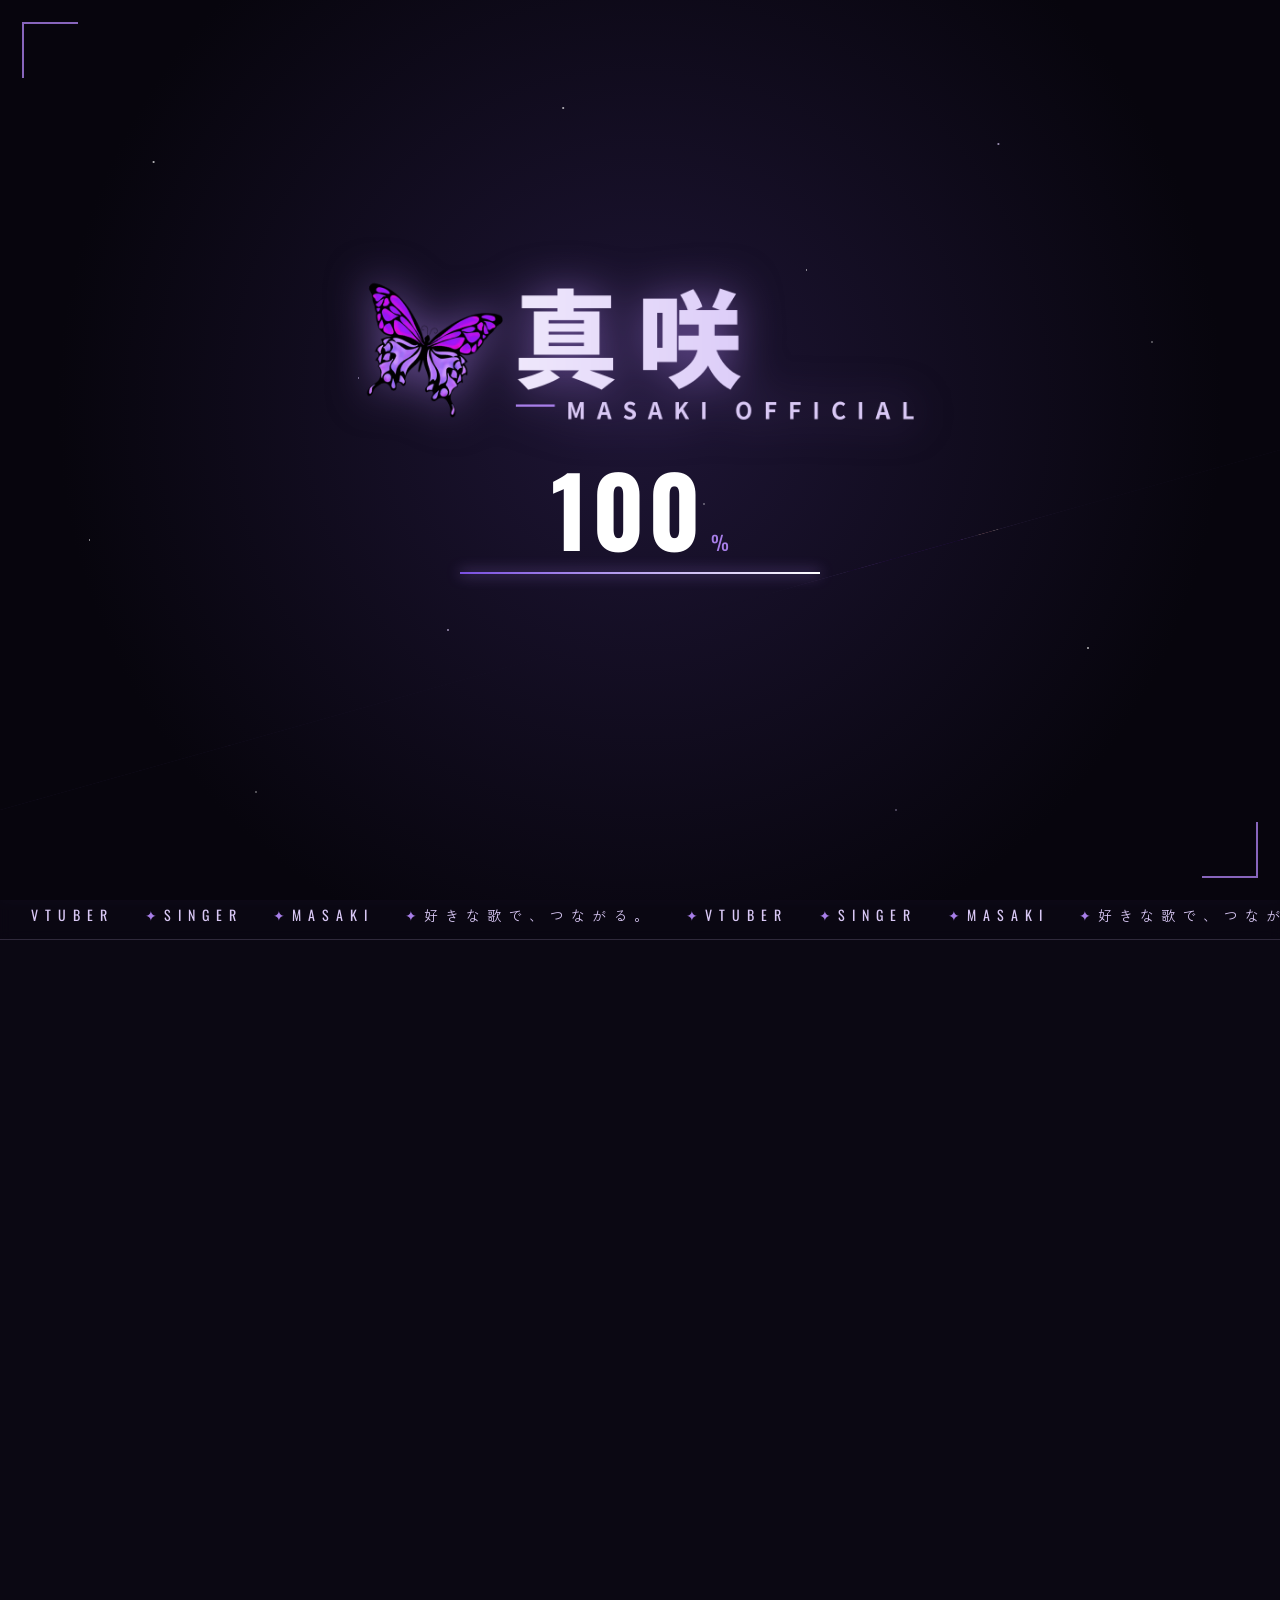
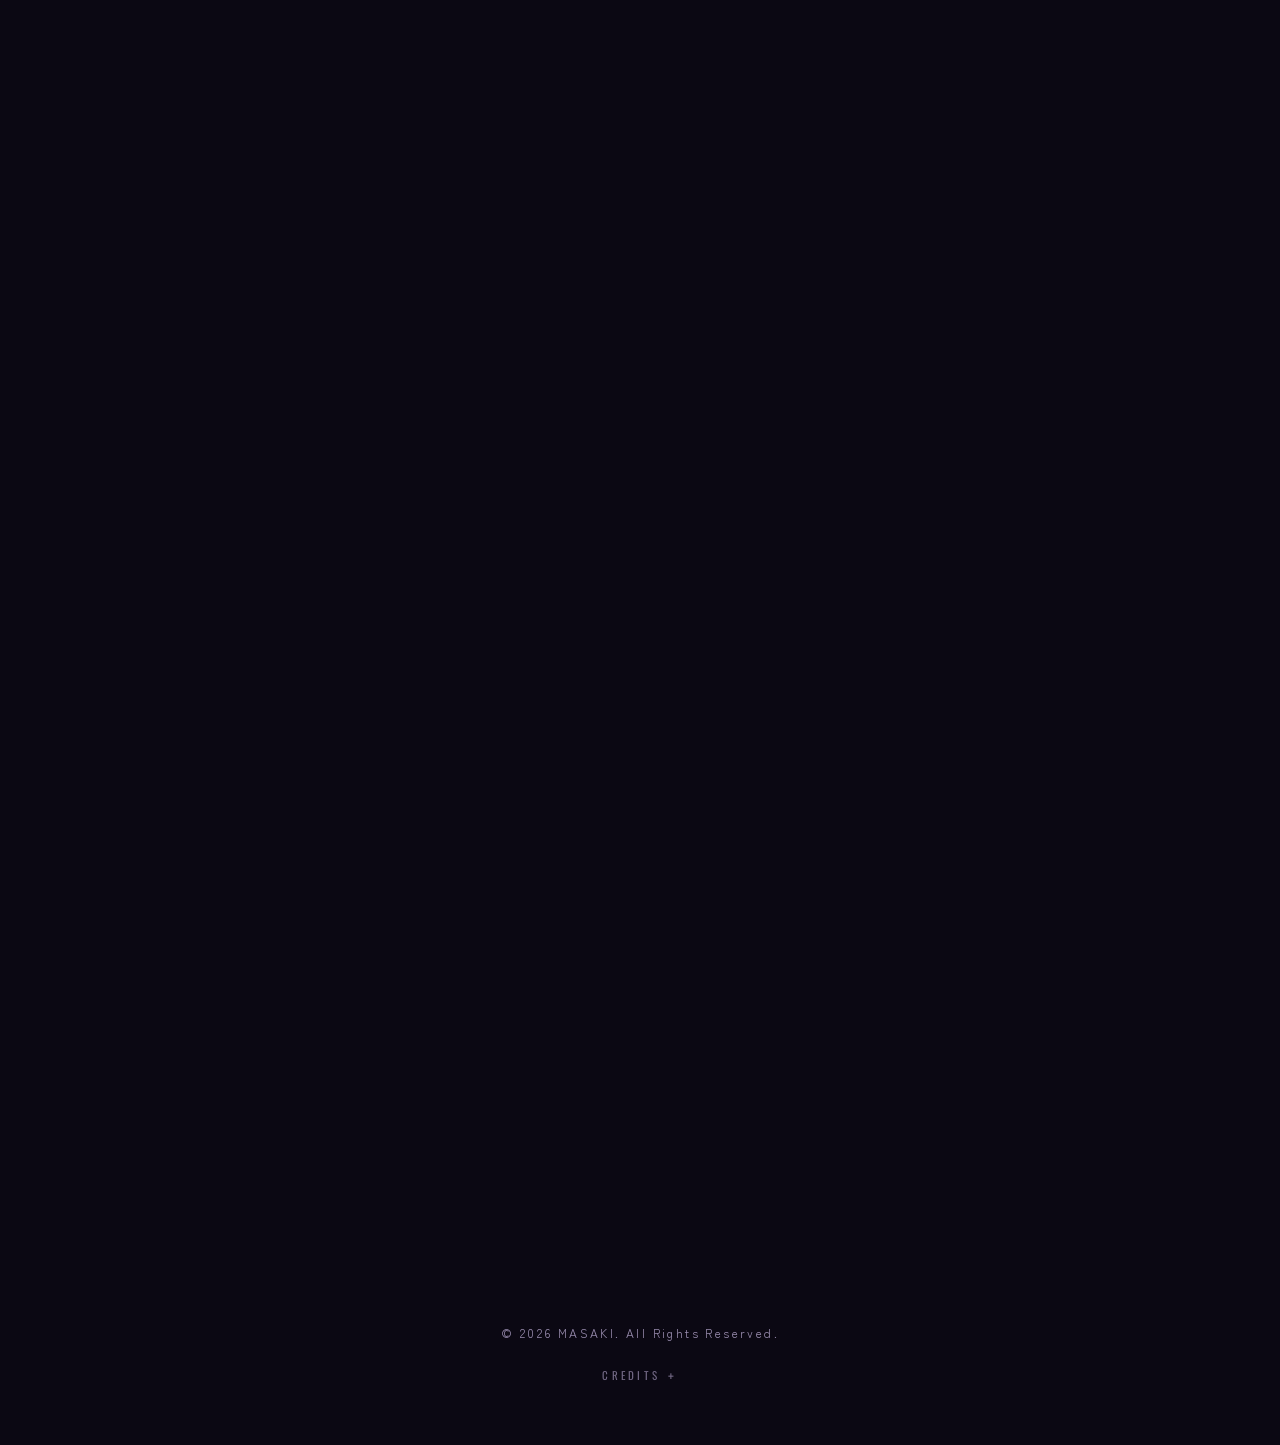
==== commit d4366ae7: "Fix rectangular clip of glow in hero text; soften roles bar Co-Authored-By: Claude Sonnet 5.5 <norep" ====
--- a/index.html
+++ b/index.html
@@ -10,7 +10,7 @@
 <link rel="preconnect" href="https://fonts.googleapis.com"><link rel="preconnect" href="https://fonts.gstatic.com" crossorigin>
 <link href="https://fonts.googleapis.com/css2?family=Oswald:wght@500;700&family=Cormorant+Garamond:wght@500;600&family=Zen+Kaku+Gothic+New:wght@400;500;700&display=swap" rel="stylesheet">
 <link rel="icon" type="image/png" href="img/favicon.png?v=2"><link rel="apple-touch-icon" href="img/apple-touch-icon.png?v=2">
-<link rel="stylesheet" href="style.css?v=21">
+<link rel="stylesheet" href="style.css?v=22">
 </head>
 <body>
 <header class="hero" id="top">
--- a/style.css
+++ b/style.css
@@ -569,7 +569,7 @@
 .h-cta{animation:heroUp .9s .55s cubic-bezier(.2,.7,.2,1) both}
 .hero>.ticker{animation:tickIn .9s .7s cubic-bezier(.2,.7,.2,1) both}
 .h-chara img{animation:charaIn2 1.3s .1s cubic-bezier(.2,.7,.2,1) both!important}
-@keyframes heroUp{from{opacity:0;transform:translateY(26px);clip-path:inset(0 0 100% 0)}to{opacity:1;transform:none;clip-path:inset(0 0 -20px 0)}}
+@keyframes heroUp{from{opacity:0;transform:translateY(26px);clip-path:inset(0 0 100% 0)}to{opacity:1;transform:none;clip-path:inset(-200px -200px -200px -200px)}}
 @keyframes tickIn{from{opacity:0;transform:translateY(100%)}to{opacity:1;transform:none}}
 @keyframes charaIn2{from{opacity:0;transform:translateX(60px) scale(1.04)}to{opacity:1;transform:none}}
 #op3 .olg{filter:drop-shadow(0 0 22px rgba(167,126,232,.55))}
@@ -630,3 +630,5 @@
 .sl-cm.done{background:var(--purple);border-color:var(--purple);color:#1a1230}
 .sl-cm{white-space:nowrap}
 @media(max-width:820px){.hero{grid-template-columns:minmax(0,1fr)}.h-text,.h-cta{width:100%;min-width:0}.h-text .en{margin-right:-.7em}.h-text .roles{letter-spacing:.3em;margin-right:-.3em}}
+.h-text .roles{background:linear-gradient(90deg,transparent,rgba(167,126,232,.16) 22%,rgba(167,126,232,.16) 78%,transparent)!important}
+.h-text>*,.h-cta{animation-fill-mode:backwards}
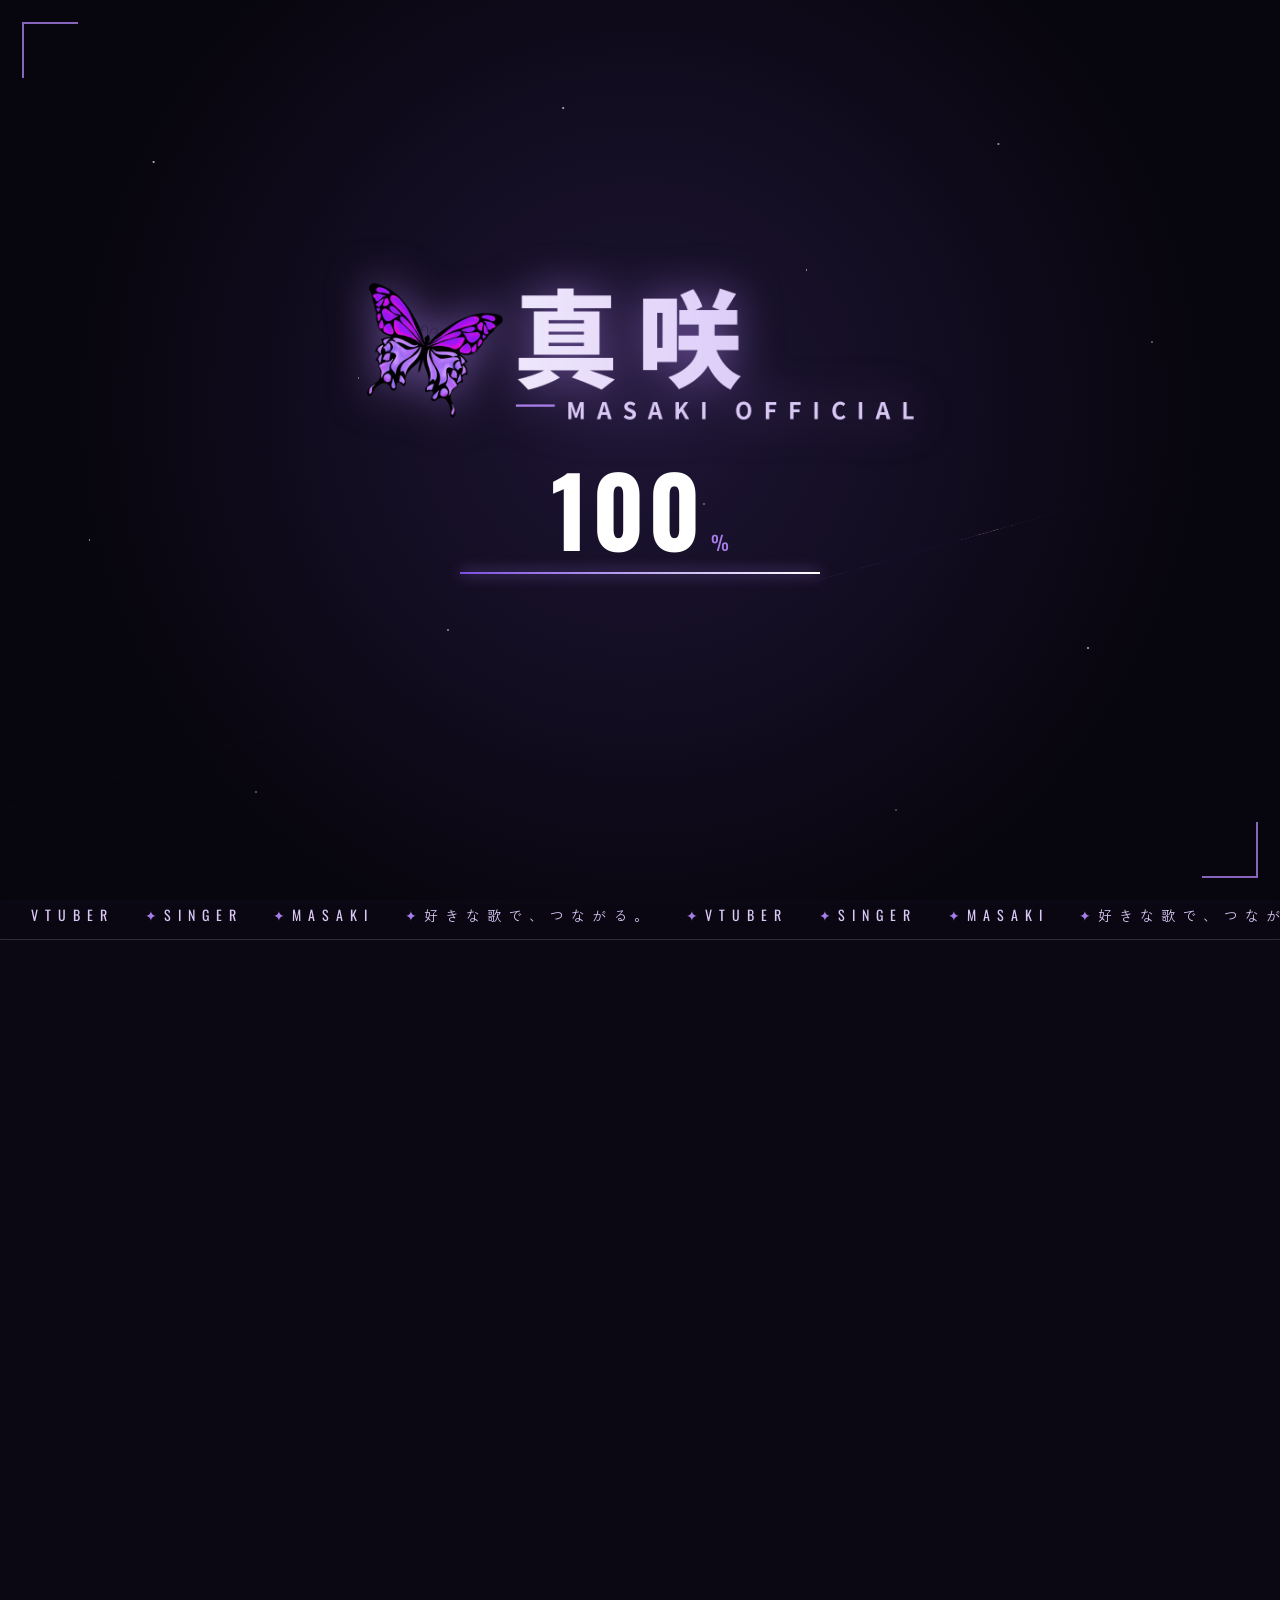
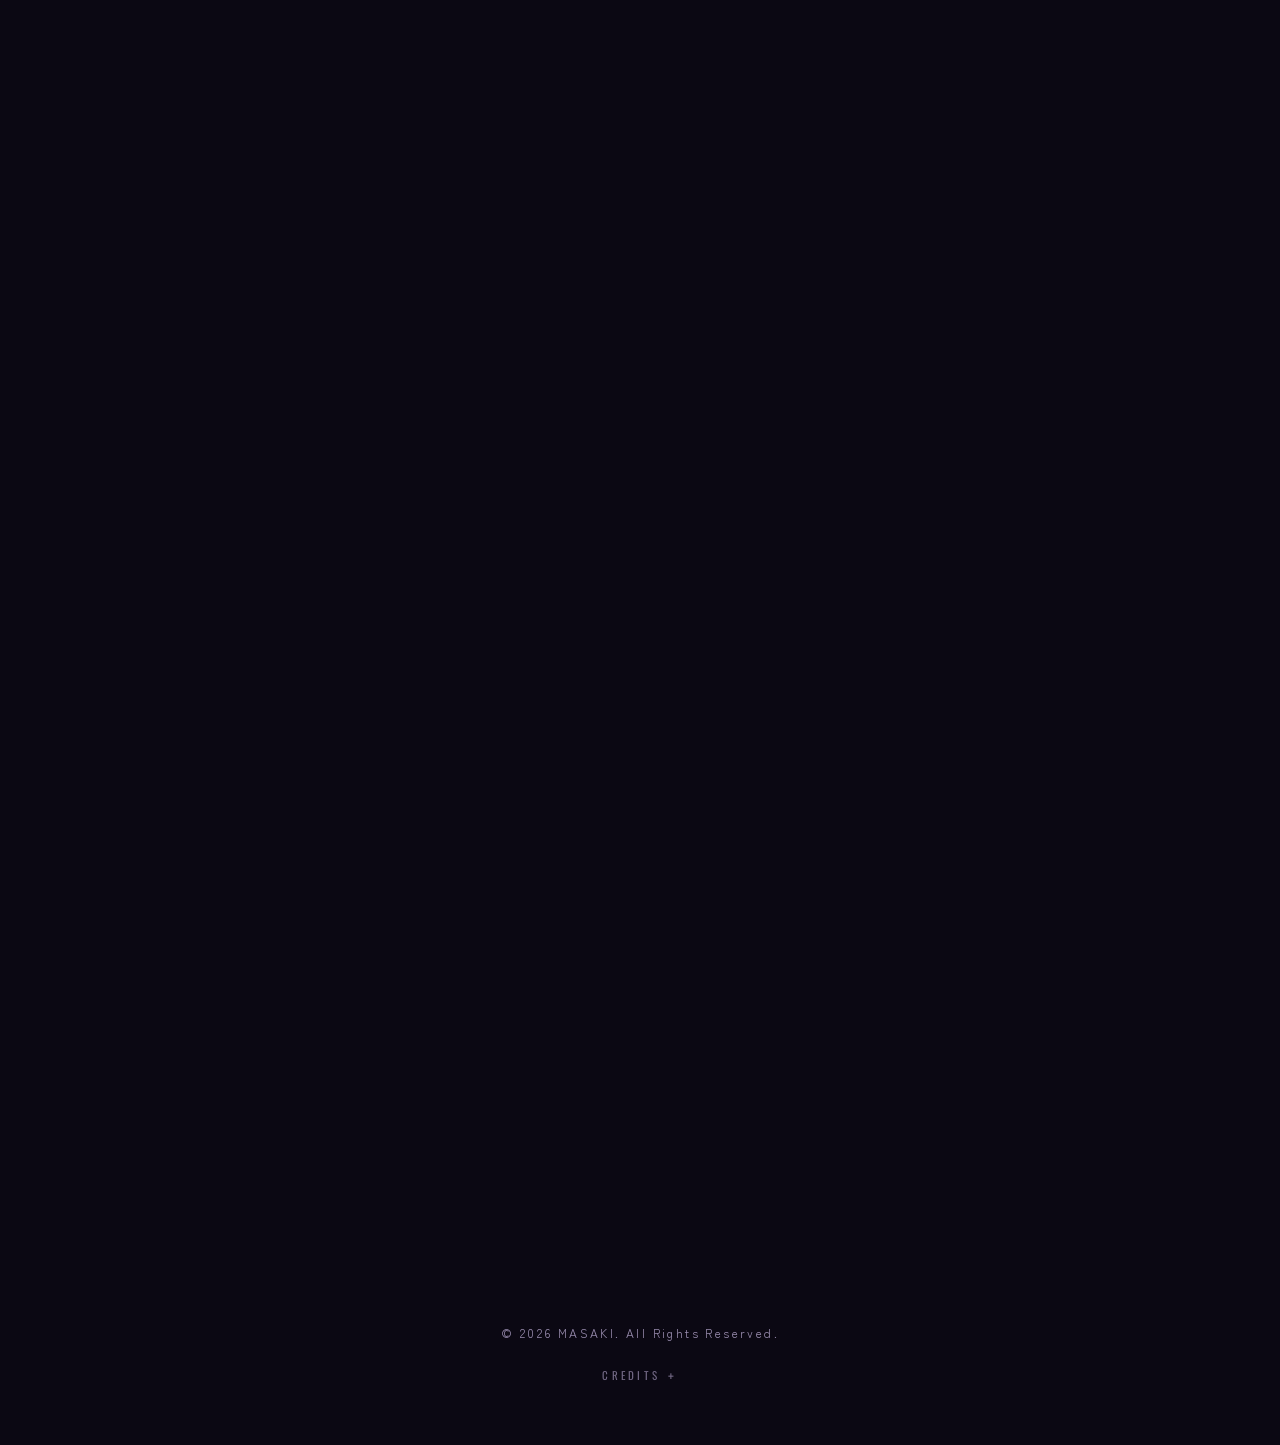
==== commit c110c3ec: "Remove roles bar and tighten lead glow to kill visible edges Co-Authored-By: Claude Sonnet 5.5 <nore" ====
--- a/index.html
+++ b/index.html
@@ -10,7 +10,7 @@
 <link rel="preconnect" href="https://fonts.googleapis.com"><link rel="preconnect" href="https://fonts.gstatic.com" crossorigin>
 <link href="https://fonts.googleapis.com/css2?family=Oswald:wght@500;700&family=Cormorant+Garamond:wght@500;600&family=Zen+Kaku+Gothic+New:wght@400;500;700&display=swap" rel="stylesheet">
 <link rel="icon" type="image/png" href="img/favicon.png?v=2"><link rel="apple-touch-icon" href="img/apple-touch-icon.png?v=2">
-<link rel="stylesheet" href="style.css?v=22">
+<link rel="stylesheet" href="style.css?v=23">
 </head>
 <body>
 <header class="hero" id="top">
--- a/style.css
+++ b/style.css
@@ -632,3 +632,5 @@
 @media(max-width:820px){.hero{grid-template-columns:minmax(0,1fr)}.h-text,.h-cta{width:100%;min-width:0}.h-text .en{margin-right:-.7em}.h-text .roles{letter-spacing:.3em;margin-right:-.3em}}
 .h-text .roles{background:linear-gradient(90deg,transparent,rgba(167,126,232,.16) 22%,rgba(167,126,232,.16) 78%,transparent)!important}
 .h-text>*,.h-cta{animation-fill-mode:backwards}
+.h-text .roles{background:none!important;padding:0!important}
+.h-text .lead{text-shadow:0 0 14px rgba(167,126,232,.45)!important}
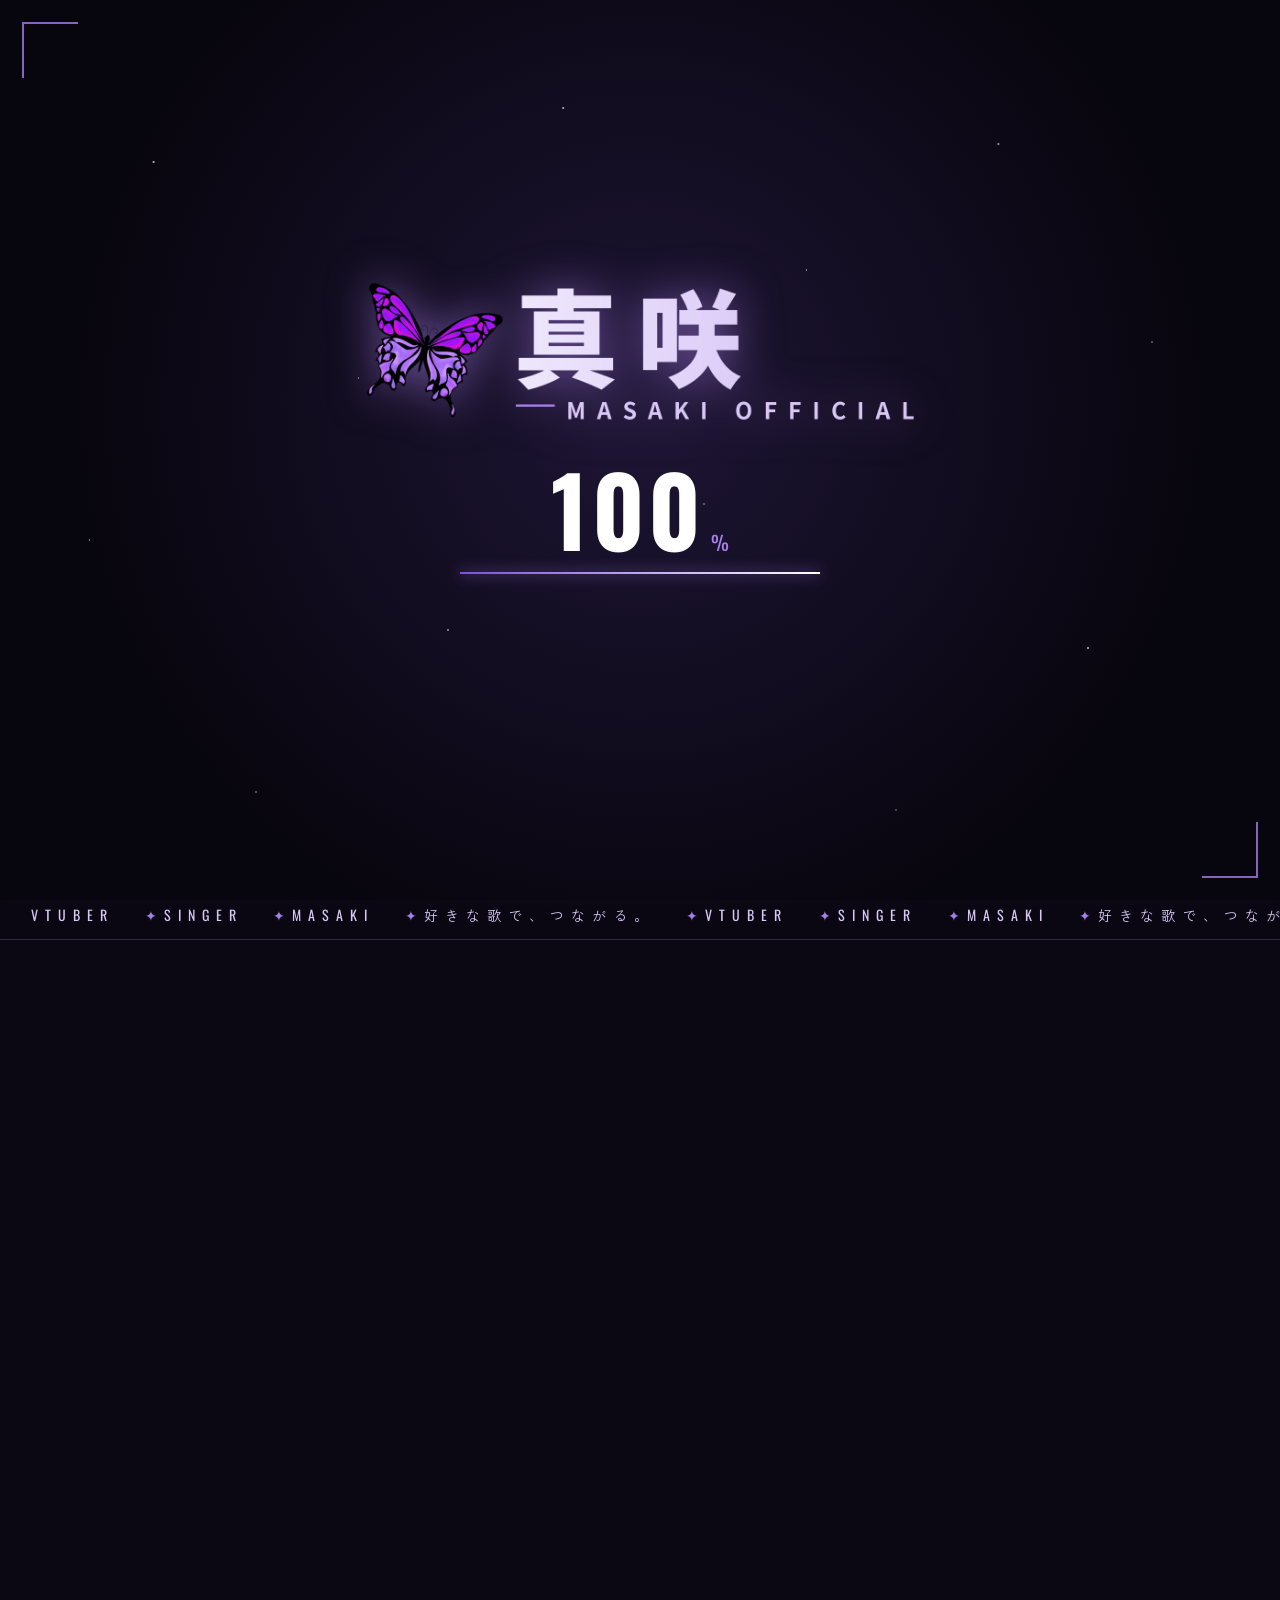
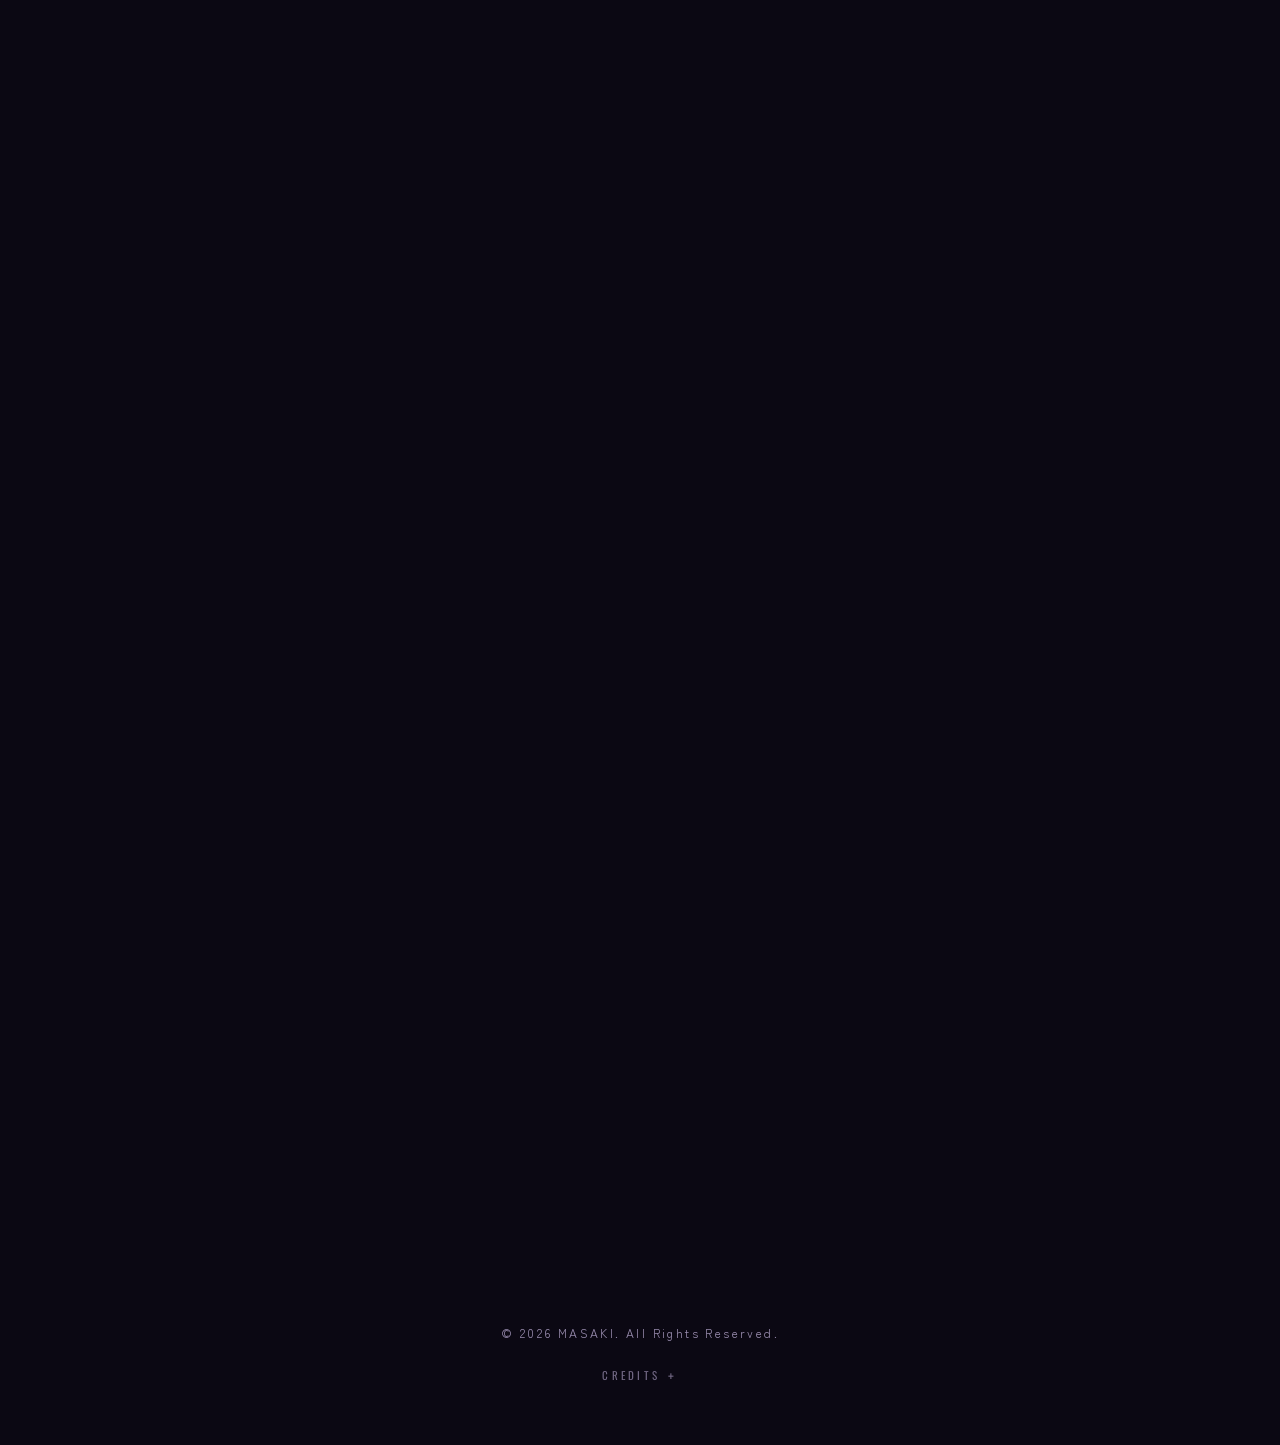
==== commit 270d9aa9: "Opening: horizontal light sweep + butterfly/note burst, horizontal curtain Co-Authored-By: Claude So" ====
--- a/index.html
+++ b/index.html
@@ -10,7 +10,7 @@
 <link rel="preconnect" href="https://fonts.googleapis.com"><link rel="preconnect" href="https://fonts.gstatic.com" crossorigin>
 <link href="https://fonts.googleapis.com/css2?family=Oswald:wght@500;700&family=Cormorant+Garamond:wght@500;600&family=Zen+Kaku+Gothic+New:wght@400;500;700&display=swap" rel="stylesheet">
 <link rel="icon" type="image/png" href="img/favicon.png?v=2"><link rel="apple-touch-icon" href="img/apple-touch-icon.png?v=2">
-<link rel="stylesheet" href="style.css?v=23">
+<link rel="stylesheet" href="style.css?v=24">
 </head>
 <body>
 <header class="hero" id="top">
--- a/style.css
+++ b/style.css
@@ -536,10 +536,10 @@
 #op3{position:fixed;inset:0;z-index:200;overflow:hidden;cursor:wait;background:transparent}
 #op3.ready{cursor:pointer}
 #op3 .c{position:absolute;inset:0;background:radial-gradient(circle at 50% 45%,#1e1535,#07050d 72%);transition:transform 1.1s cubic-bezier(.76,0,.2,1)}
-#op3 .c1{clip-path:polygon(0 0,100% 0,100% 50%,0 90%)}
-#op3 .c2{clip-path:polygon(100% 50%,100% 100%,0 100%,0 90%)}
-#op3.open .c1{transform:translate(-105%,-105%)}
-#op3.open .c2{transform:translate(105%,105%)}
+#op3 .c1{clip-path:polygon(0 0,100% 0,100% 90%,0 90%)}
+#op3 .c2{clip-path:polygon(0 90%,100% 90%,100% 100%,0 100%)}
+#op3.open .c1{transform:translateY(-105%)}
+#op3.open .c2{transform:translateY(105%)}
 #op3 .flash{position:absolute;left:50%;top:70%;width:160vmax;height:2px;margin:-1px 0 0 -80vmax;background:linear-gradient(90deg,transparent,#fff 40%,#fff 60%,transparent);box-shadow:0 0 40px 8px rgba(167,126,232,.9);transform:rotate(atan2(1,1));transform:rotate(-38deg) scaleX(0);opacity:0}
 #op3.open .flash{animation:opFlash 1s ease-out both}
 @keyframes opFlash{0%{opacity:1;transform:rotate(-38deg) scaleX(0)}35%{opacity:1;transform:rotate(-38deg) scaleX(1)}100%{opacity:0;transform:rotate(-38deg) scaleX(1.2)}}
@@ -634,3 +634,11 @@
 .h-text>*,.h-cta{animation-fill-mode:backwards}
 .h-text .roles{background:none!important;padding:0!important}
 .h-text .lead{text-shadow:0 0 14px rgba(167,126,232,.45)!important}
+
+/* opening open: horizontal light sweep + butterfly burst */
+#op3 .flash{left:0!important;top:90%!important;width:100%!important;margin:-1px 0 0 0!important;transform:scaleX(0)!important;transform-origin:left center;opacity:0}
+#op3.open .flash{animation:opSweep 1s ease-out both!important}
+@keyframes opSweep{0%{opacity:1;transform:scaleX(0)}55%{opacity:1;transform:scaleX(1)}100%{opacity:0;transform:scaleX(1)}}
+#op3 .bf{position:absolute;left:50%;top:45%;z-index:5;opacity:0;pointer-events:none;color:#d9c8f5;font-size:var(--s);text-shadow:0 0 12px rgba(167,126,232,.9);animation:bfOut 1.7s cubic-bezier(.15,.7,.3,1) var(--d) forwards}
+#op3 img.bf{width:var(--s);height:auto;filter:drop-shadow(0 0 10px rgba(167,126,232,.8))}
+@keyframes bfOut{0%{opacity:0;transform:translate(-50%,-50%) scale(.2) rotate(0)}12%{opacity:1}100%{opacity:0;transform:translate(calc(-50% + var(--x)),calc(-50% + var(--y))) scale(1) rotate(var(--r))}}
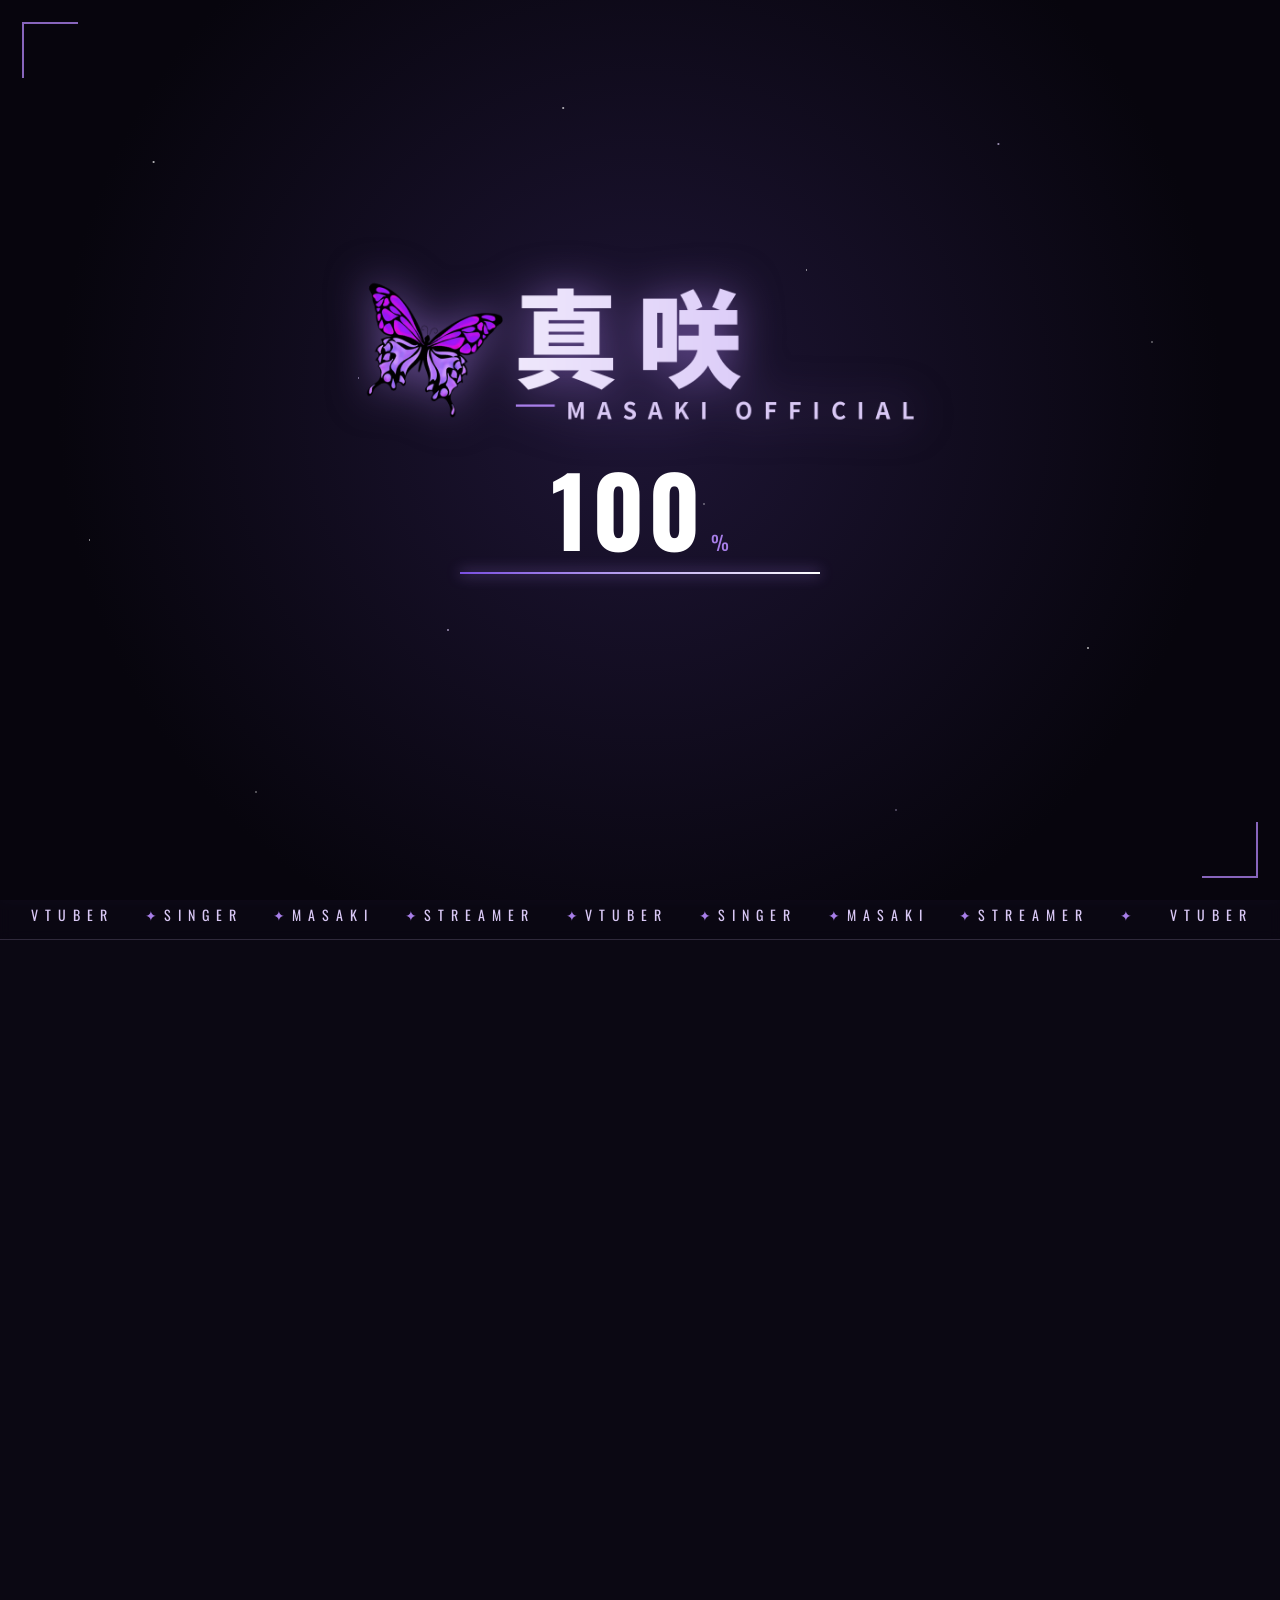
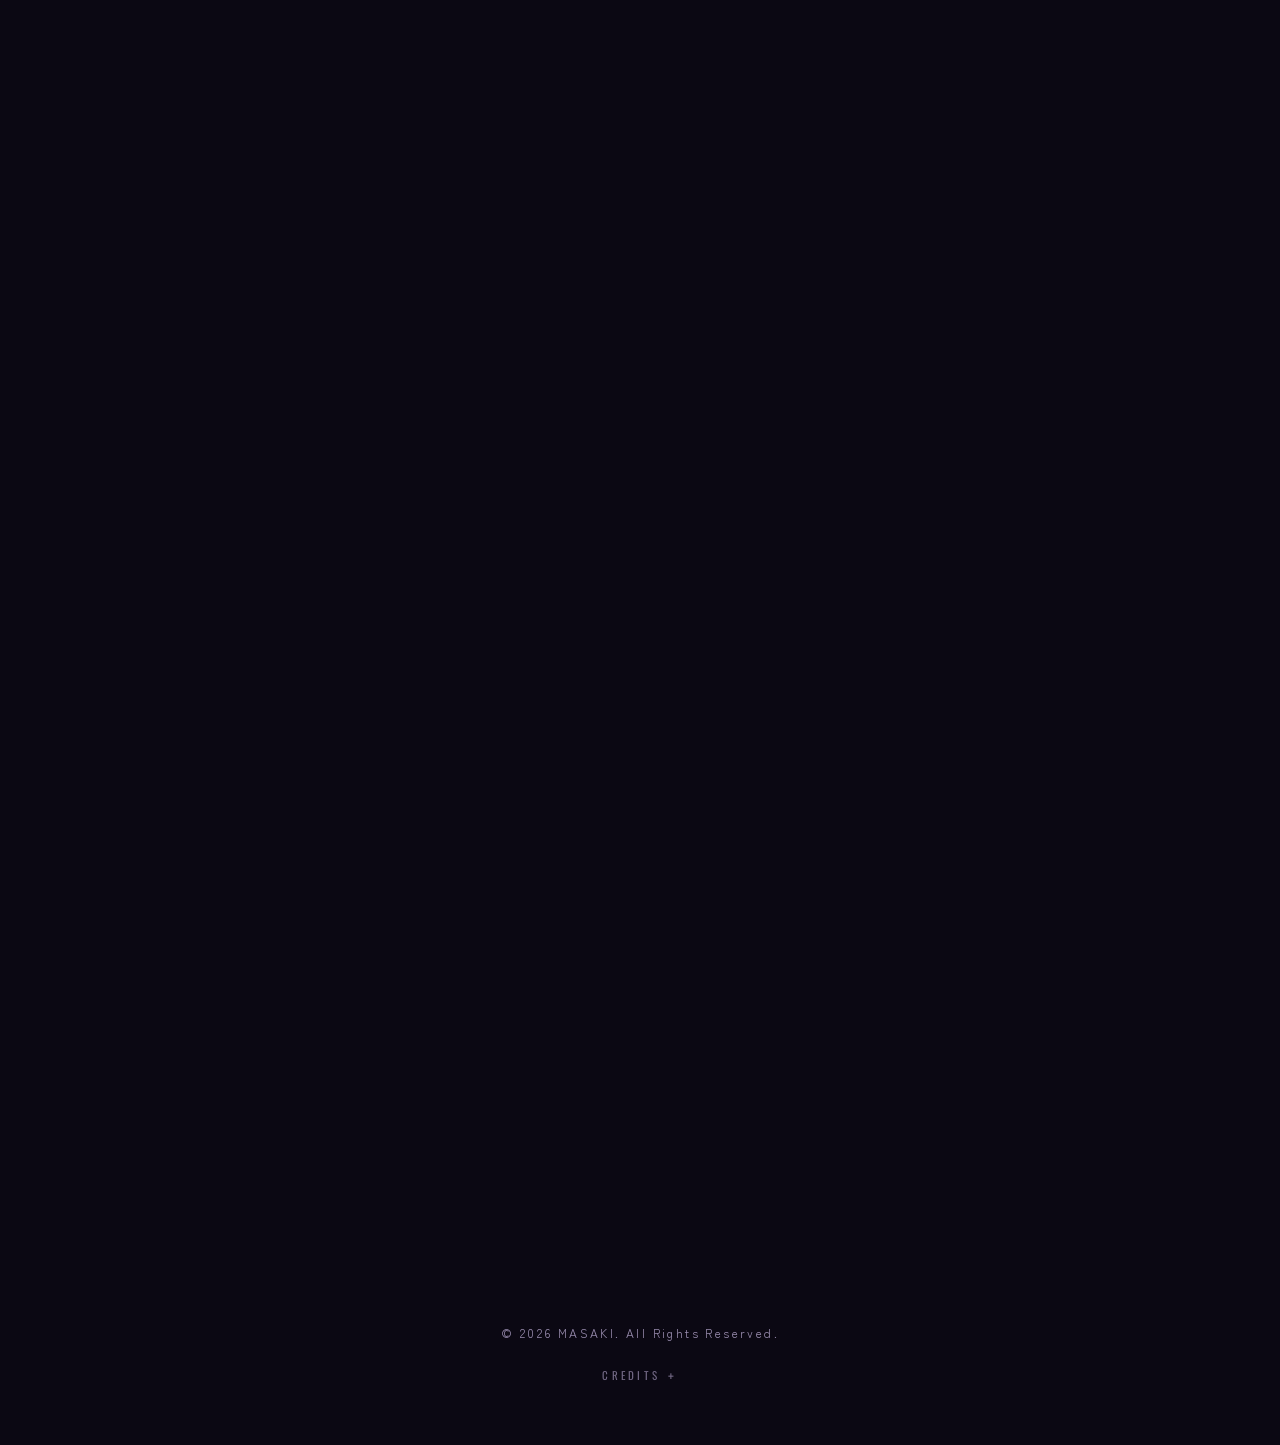
==== commit 2aa0c2b4: "Remove invented catchphrase Co-Authored-By: Claude Sonnet 5.5 <noreply@anthropic.com> Claude-Session" ====
--- a/index.html
+++ b/index.html
@@ -27,7 +27,7 @@
     <a class="cta" id="h-cta" href="#">配信を見にいく</a>
     <div class="scroll">SCROLL</div>
   </div>
-  <div class="ticker"><div class="tk"><span>VTUBER<b>✦</b>SINGER<b>✦</b>MASAKI<b>✦</b>好きな歌で、つながる。<b>✦</b>VTUBER<b>✦</b>SINGER<b>✦</b>MASAKI<b>✦</b>好きな歌で、つながる。<b>✦</b></span><span>VTUBER<b>✦</b>SINGER<b>✦</b>MASAKI<b>✦</b>好きな歌で、つながる。<b>✦</b>VTUBER<b>✦</b>SINGER<b>✦</b>MASAKI<b>✦</b>好きな歌で、つながる。<b>✦</b></span></div></div>
+  <div class="ticker"><div class="tk"><span>VTUBER<b>✦</b>SINGER<b>✦</b>MASAKI<b>✦</b>STREAMER<b>✦</b>VTUBER<b>✦</b>SINGER<b>✦</b>MASAKI<b>✦</b>STREAMER<b>✦</b></span><span>VTUBER<b>✦</b>SINGER<b>✦</b>MASAKI<b>✦</b>STREAMER<b>✦</b>VTUBER<b>✦</b>SINGER<b>✦</b>MASAKI<b>✦</b>STREAMER<b>✦</b></span></div></div>
 </header>
 <main>
   <section id="news" class="reveal"><div class="sec-head"><h2>NEWS</h2><small>お知らせ</small></div><div class="card"><ul class="news" id="newsList"></ul></div></section>
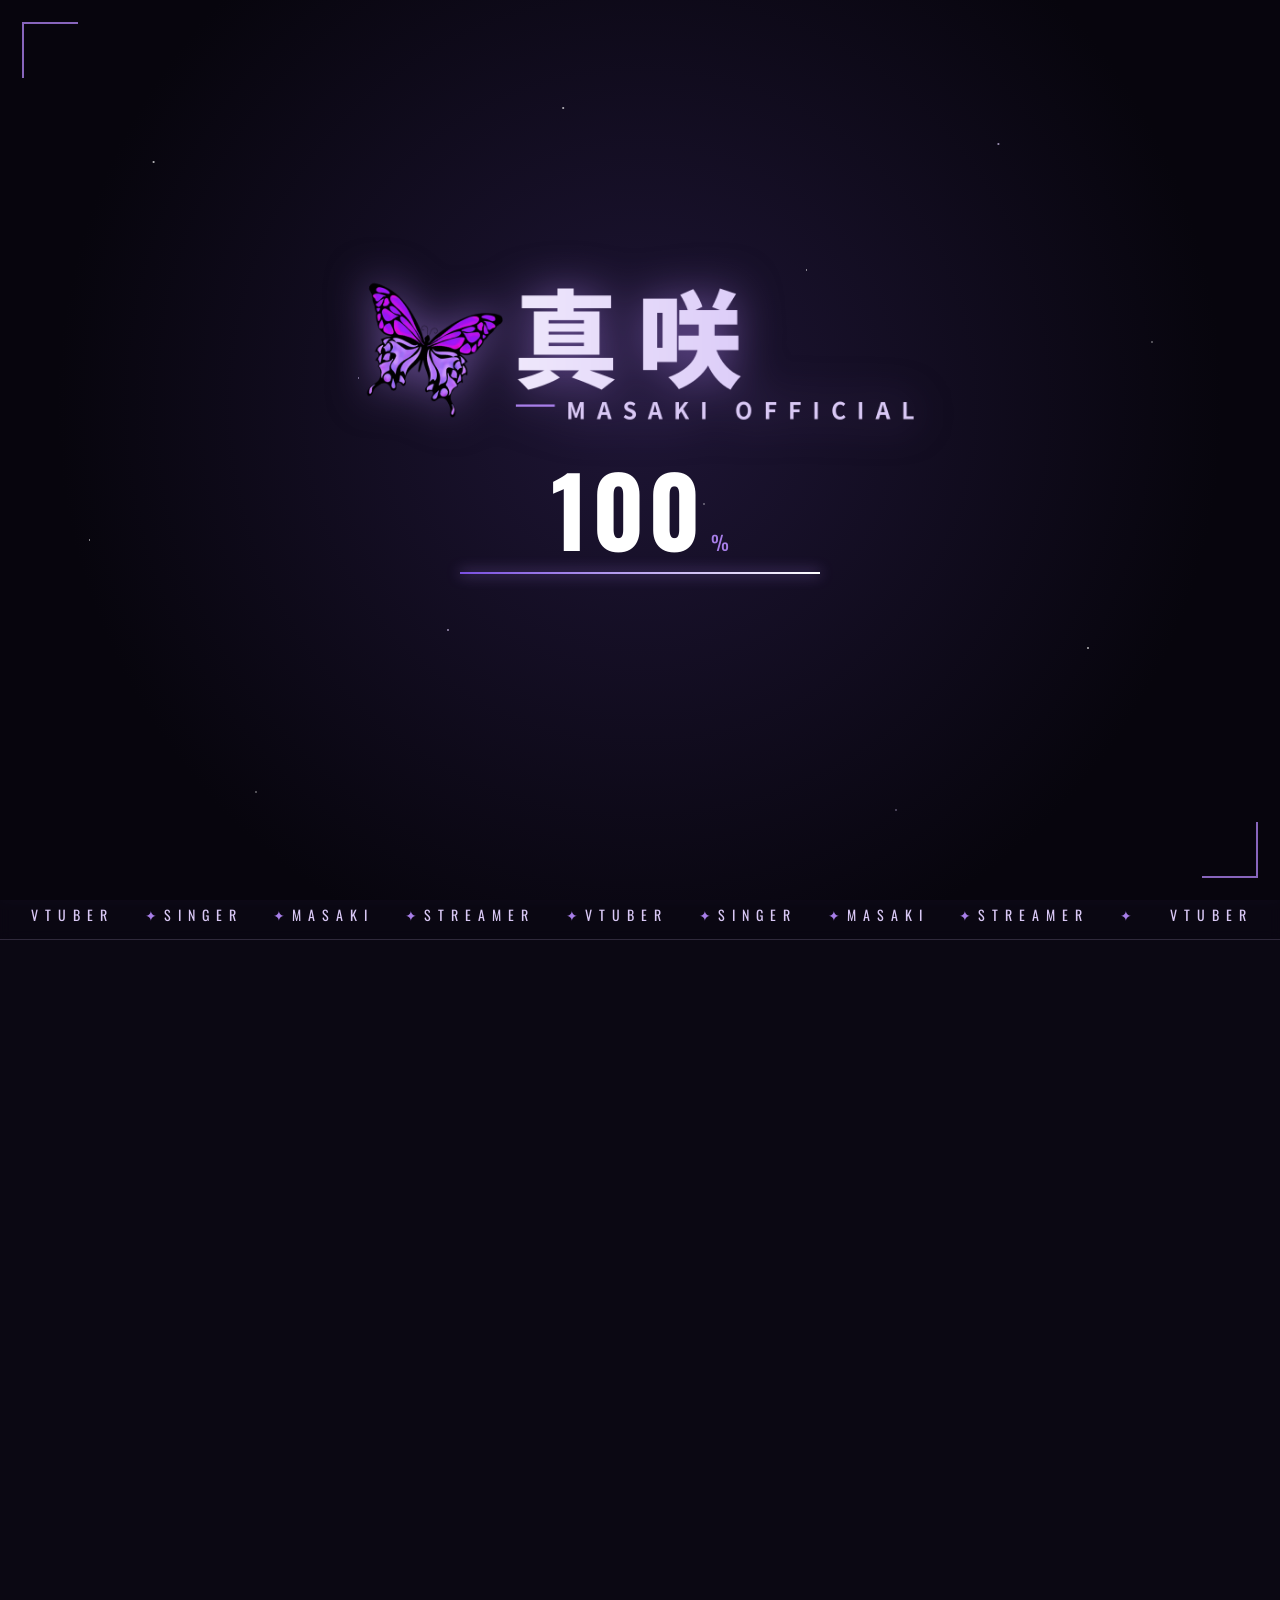
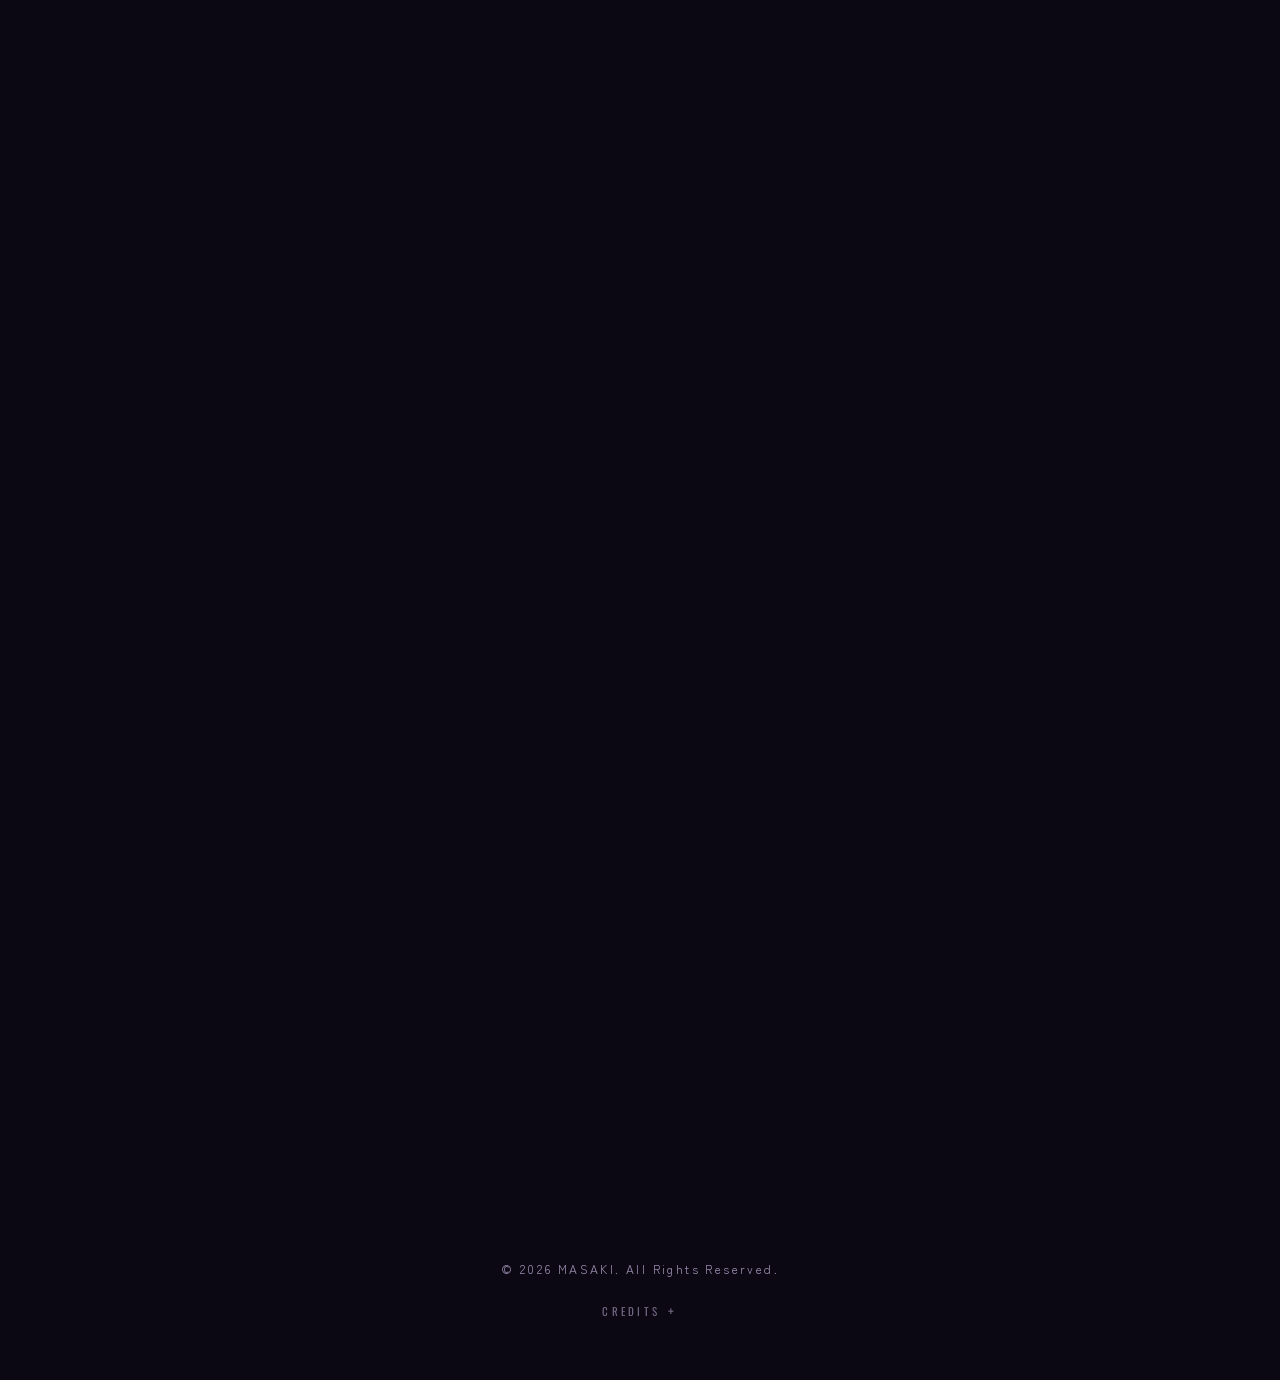
==== commit b211170d: "Add HP update page (Supabase), dynamic news/schedule/profile, request delivery; remove sample schedu" ====
--- a/index.html
+++ b/index.html
@@ -10,7 +10,7 @@
 <link rel="preconnect" href="https://fonts.googleapis.com"><link rel="preconnect" href="https://fonts.gstatic.com" crossorigin>
 <link href="https://fonts.googleapis.com/css2?family=Oswald:wght@500;700&family=Cormorant+Garamond:wght@500;600&family=Zen+Kaku+Gothic+New:wght@400;500;700&display=swap" rel="stylesheet">
 <link rel="icon" type="image/png" href="img/favicon.png?v=2"><link rel="apple-touch-icon" href="img/apple-touch-icon.png?v=2">
-<link rel="stylesheet" href="style.css?v=24">
+<link rel="stylesheet" href="style.css?v=25">
 </head>
 <body>
 <header class="hero" id="top">
@@ -41,5 +41,5 @@
       <a class="mtile" href="links.html"><b>LINKS</b><span>リンク集</span><p>X ／ YouTube ／ Mirrativ</p></a>
     </div></section>
 </main>
-<script src="app.js?v=8"></script>
+<script src="app.js?v=23"></script>
 </body></html>
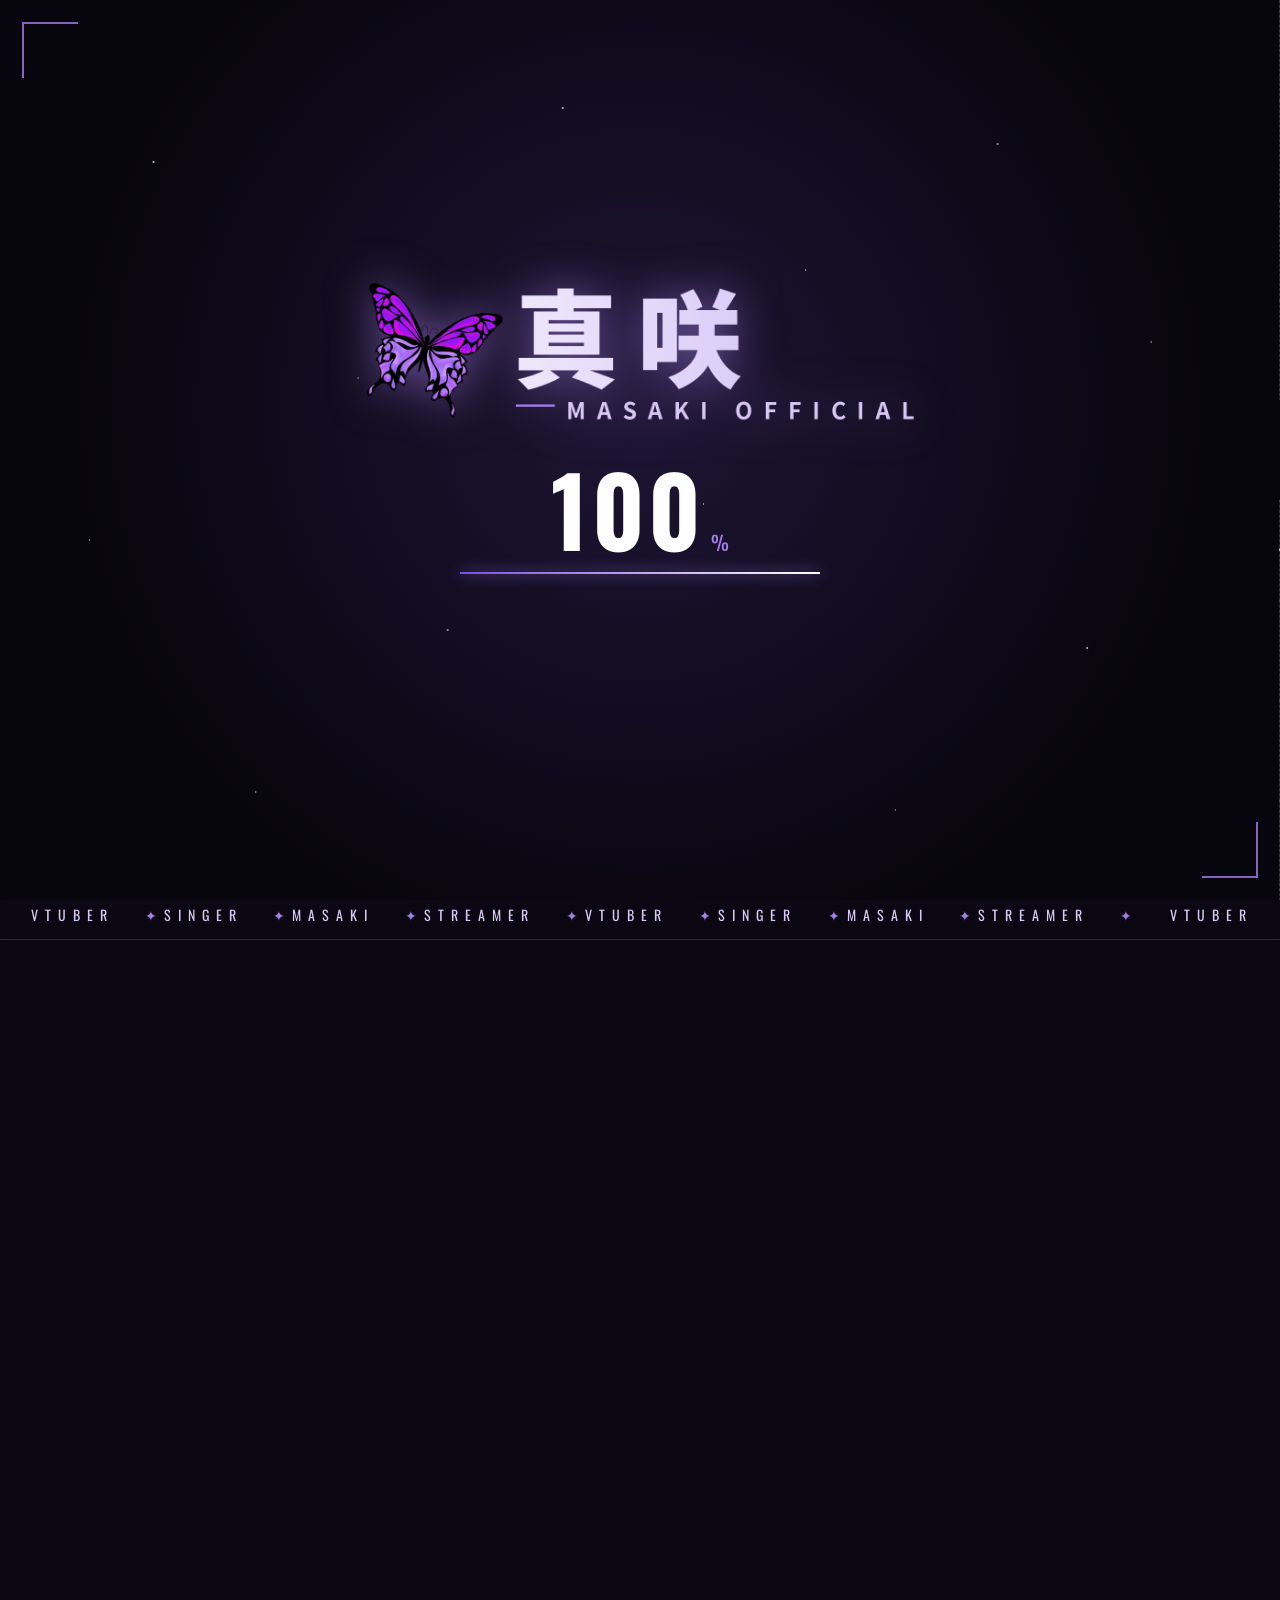
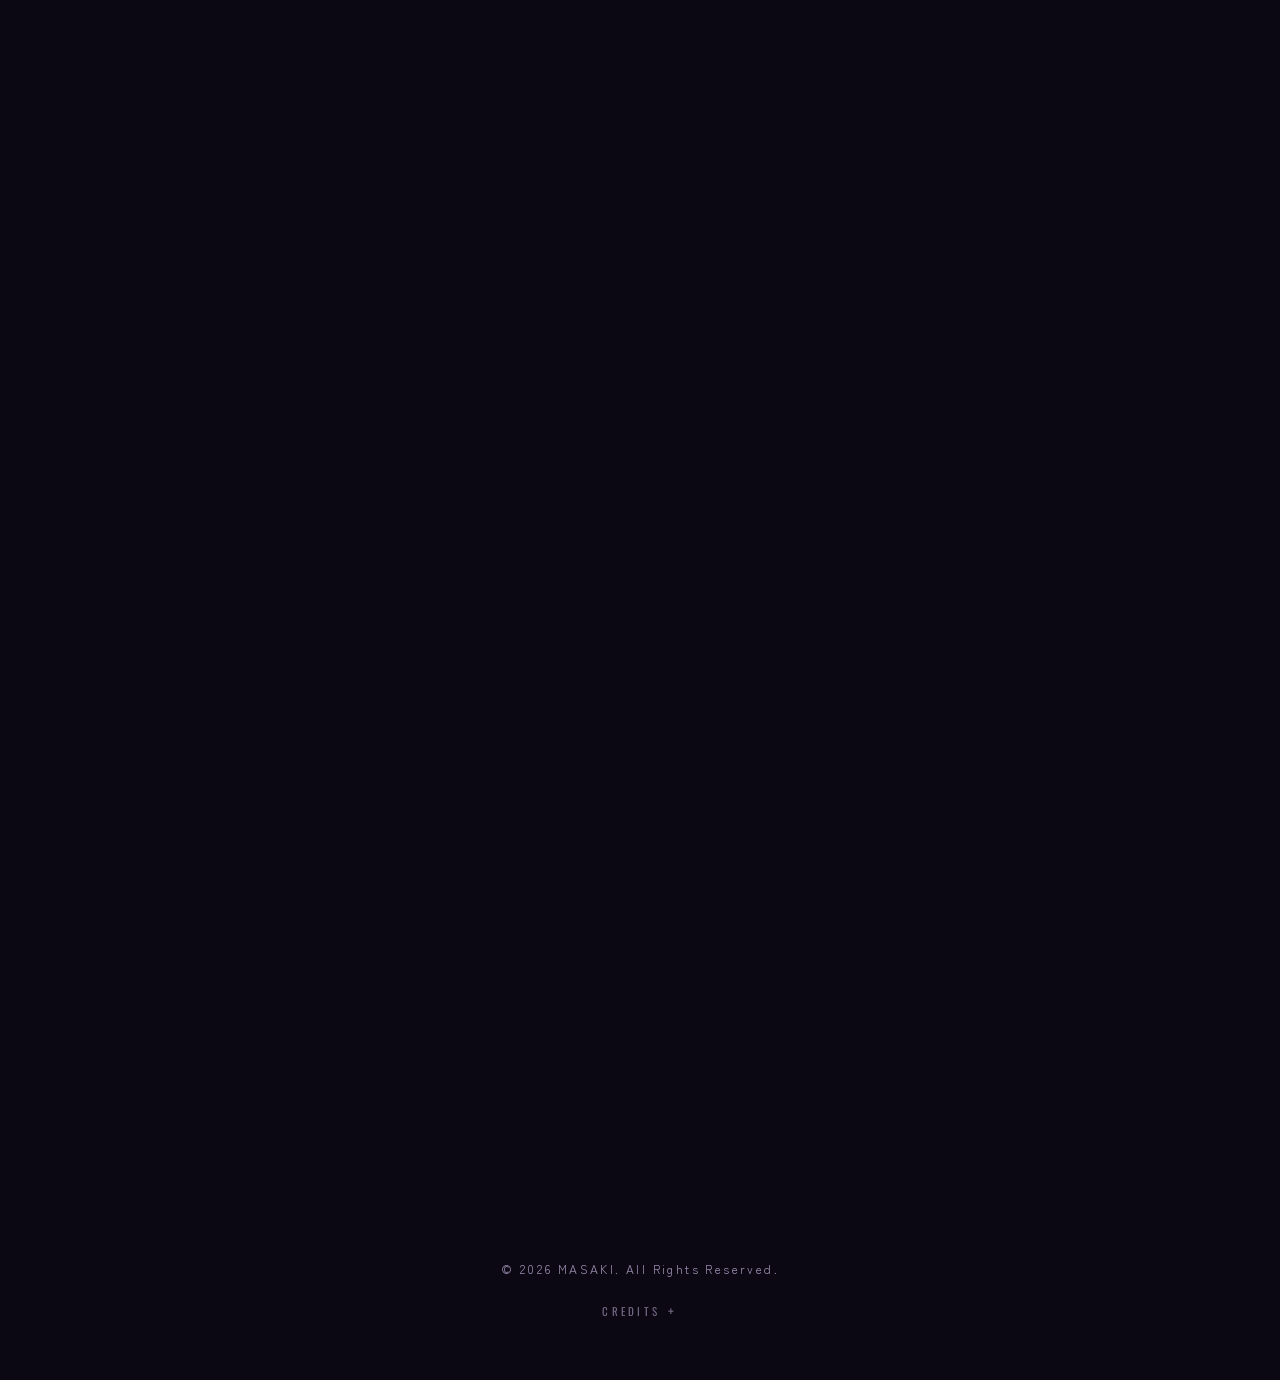
==== commit ddcaef20: "Opening: sliced blinds transition with flash and logo burst-out Co-Authored-By: Claude Sonnet 5.5 <n" ====
--- a/index.html
+++ b/index.html
@@ -10,7 +10,7 @@
 <link rel="preconnect" href="https://fonts.googleapis.com"><link rel="preconnect" href="https://fonts.gstatic.com" crossorigin>
 <link href="https://fonts.googleapis.com/css2?family=Oswald:wght@500;700&family=Cormorant+Garamond:wght@500;600&family=Zen+Kaku+Gothic+New:wght@400;500;700&display=swap" rel="stylesheet">
 <link rel="icon" type="image/png" href="img/favicon.png?v=2"><link rel="apple-touch-icon" href="img/apple-touch-icon.png?v=2">
-<link rel="stylesheet" href="style.css?v=25">
+<link rel="stylesheet" href="style.css?v=28">
 </head>
 <body>
 <header class="hero" id="top">
@@ -41,5 +41,5 @@
       <a class="mtile" href="links.html"><b>LINKS</b><span>リンク集</span><p>X ／ YouTube ／ Mirrativ</p></a>
     </div></section>
 </main>
-<script src="app.js?v=23"></script>
+<script src="app.js?v=24"></script>
 </body></html>
--- a/style.css
+++ b/style.css
@@ -642,3 +642,18 @@
 #op3 .bf{position:absolute;left:50%;top:45%;z-index:5;opacity:0;pointer-events:none;color:#d9c8f5;font-size:var(--s);text-shadow:0 0 12px rgba(167,126,232,.9);animation:bfOut 1.7s cubic-bezier(.15,.7,.3,1) var(--d) forwards}
 #op3 img.bf{width:var(--s);height:auto;filter:drop-shadow(0 0 10px rgba(167,126,232,.8))}
 @keyframes bfOut{0%{opacity:0;transform:translate(-50%,-50%) scale(.2) rotate(0)}12%{opacity:1}100%{opacity:0;transform:translate(calc(-50% + var(--x)),calc(-50% + var(--y))) scale(1) rotate(var(--r))}}
+
+/* opening open v2: sliced blinds + flash + logo burst-out */
+#op3 .c.st{clip-path:none;top:calc(var(--i)*100%/9);bottom:auto;height:calc(100%/9 + 1px);overflow:hidden;transition:transform .85s cubic-bezier(.7,0,.2,1) calc(var(--i)*.055s)}
+#op3 .c.st .sk{top:calc(var(--i)*-100svh/9);height:100svh;bottom:auto}
+#op3.open .c.st:nth-child(odd){transform:translateX(-105%)}
+#op3.open .c.st:nth-child(even){transform:translateX(105%)}
+#op3 .c1,#op3 .c2{display:none}
+#op3 .flash{display:none!important}
+#op3 .fl{position:absolute;inset:0;background:radial-gradient(circle at 50% 45%,#fff,rgba(217,200,245,.6) 35%,transparent 70%);opacity:0;pointer-events:none;z-index:4}
+#op3.open .fl{animation:opFl .7s ease-out both}
+@keyframes opFl{0%{opacity:0}18%{opacity:.85}100%{opacity:0}}
+#op3.open .oc{opacity:0;transform:scale(1.5);filter:blur(6px);transition:opacity .55s,transform .7s cubic-bezier(.2,.7,.2,1),filter .6s}
+#op3 .c.st{left:0;width:100%;right:auto;aspect-ratio:auto}
+#op3 .fl{background:#e9defa!important}
+@keyframes opFl{0%{opacity:0}15%{opacity:.55}100%{opacity:0}}
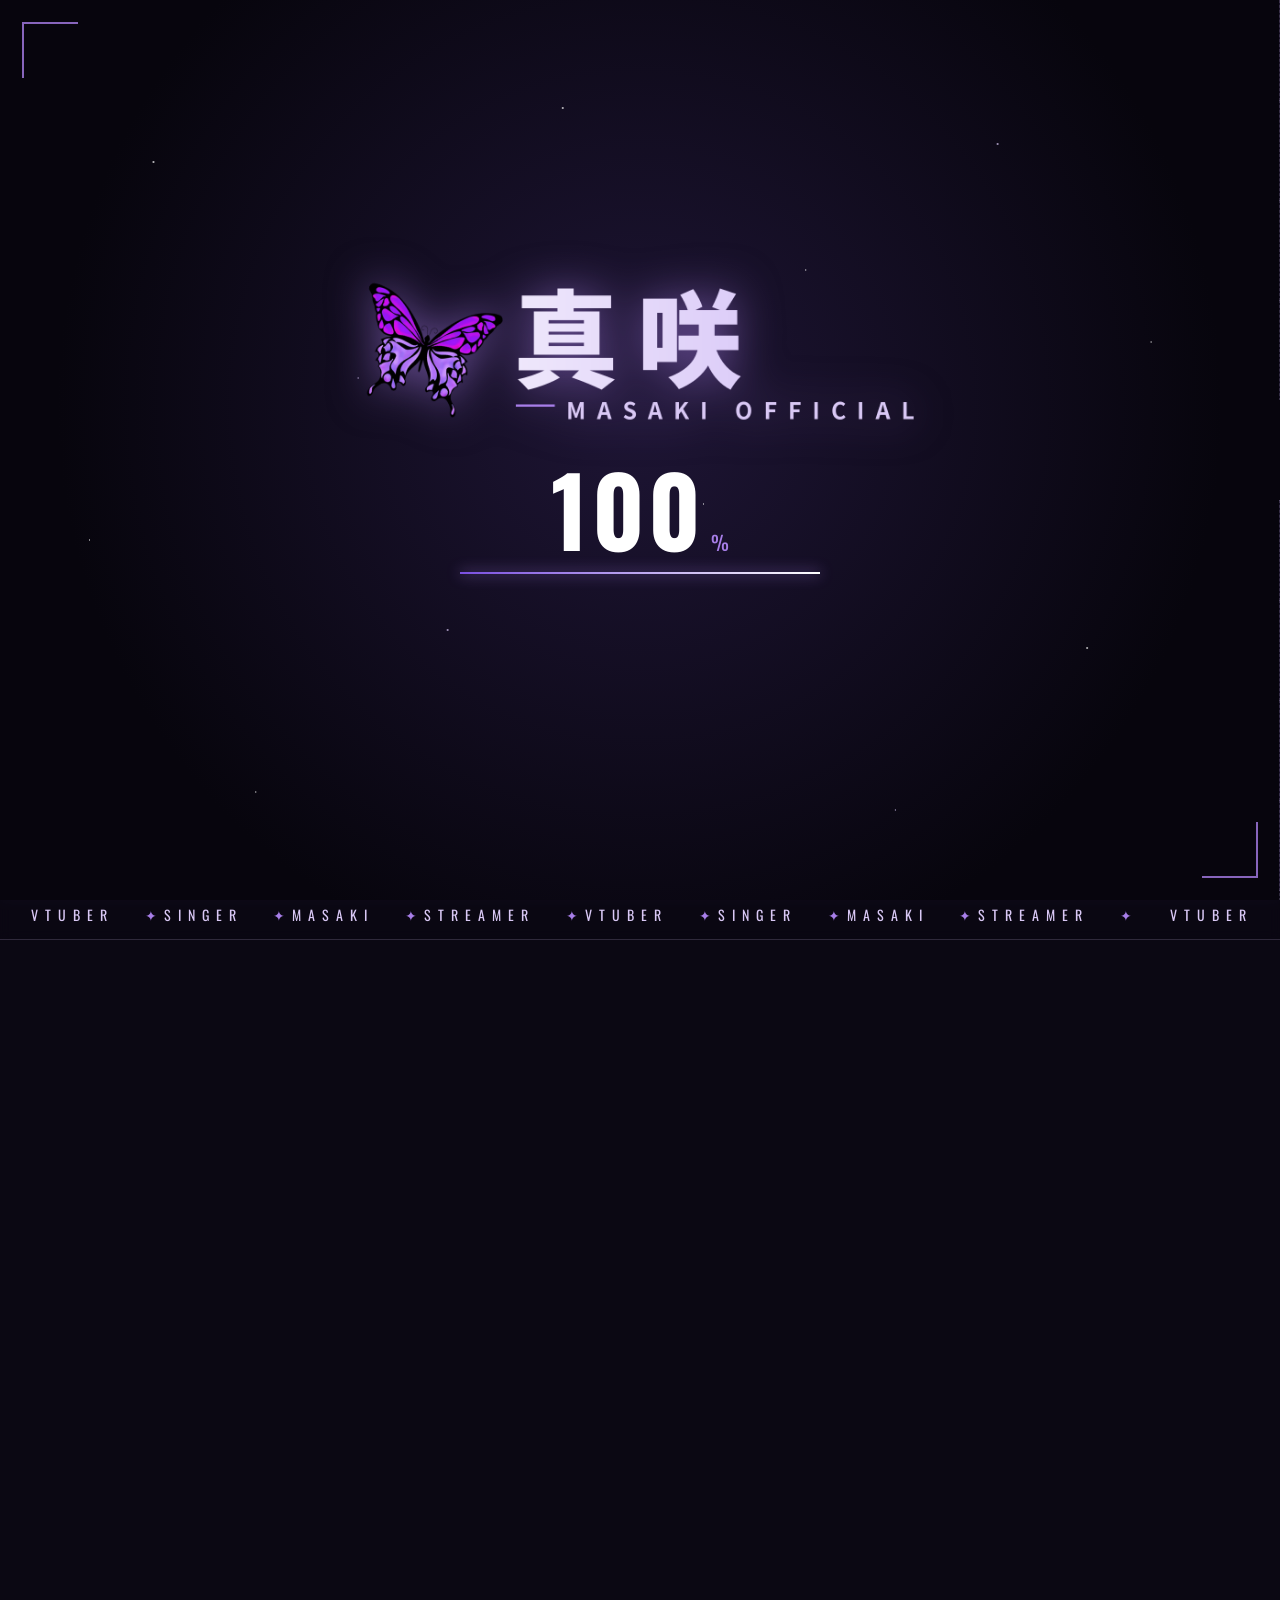
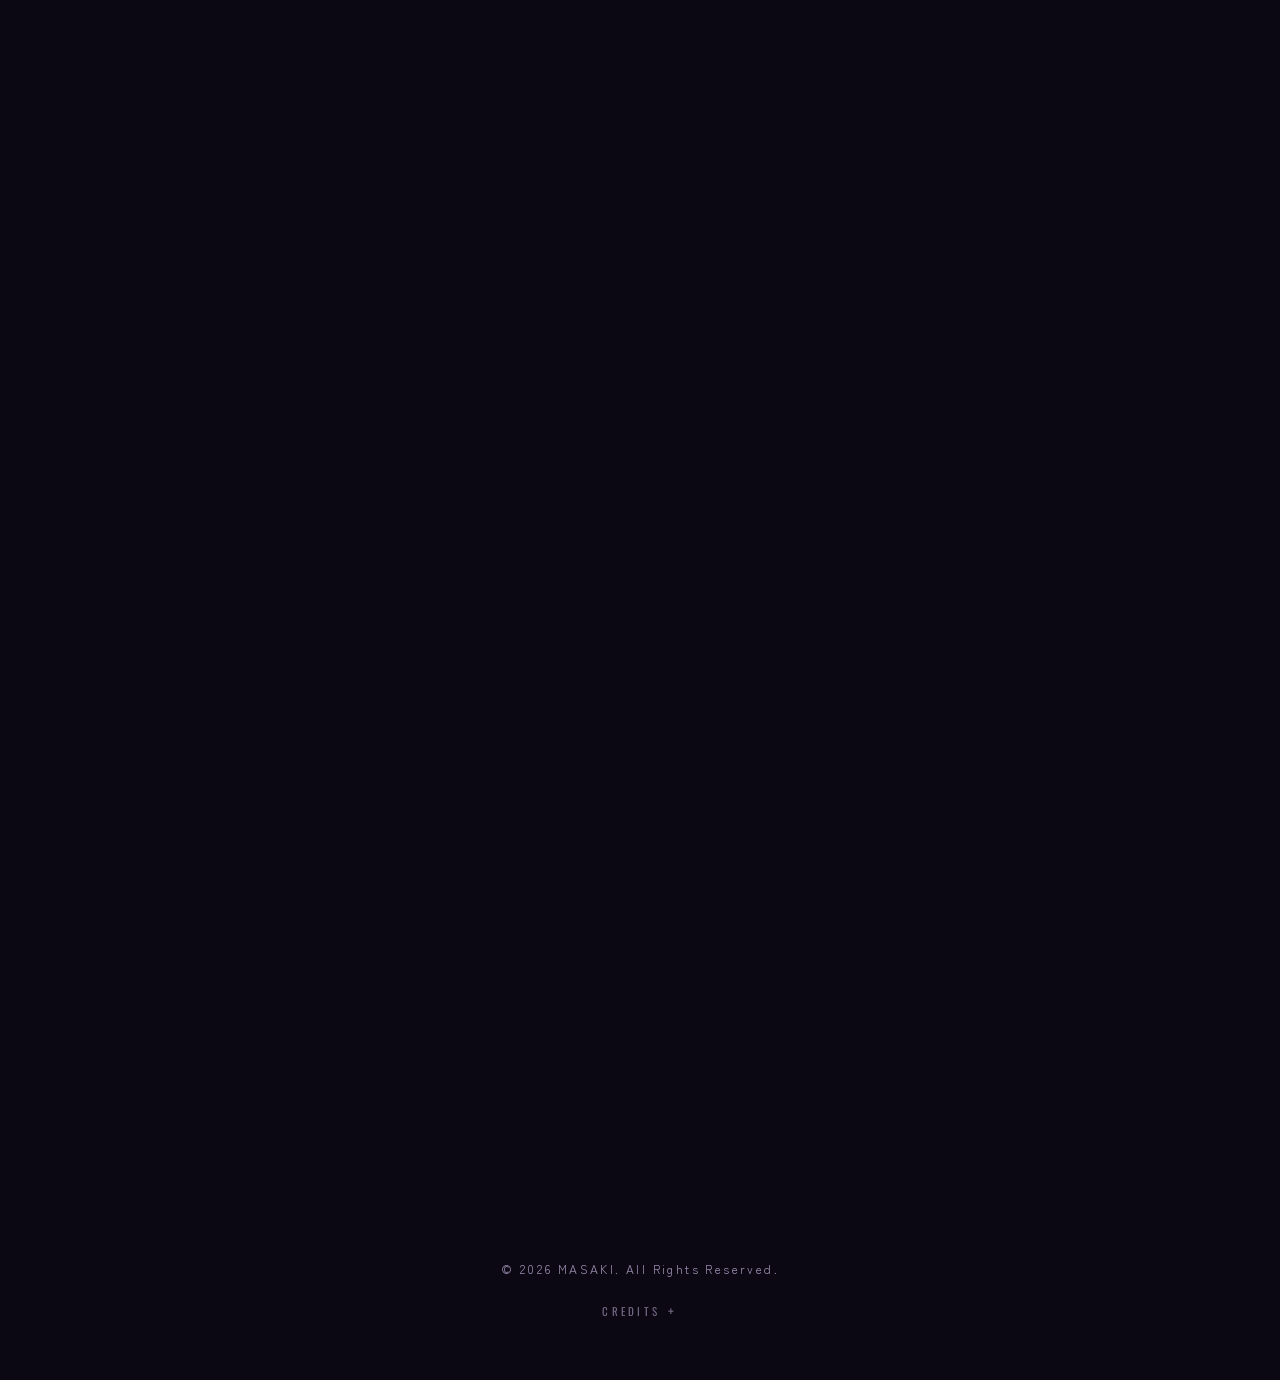
==== commit 67a1ee7d: "Fix visible rectangular edges around hero character (mask-clipped glow, aura gradient) Co-Authored-B" ====
--- a/index.html
+++ b/index.html
@@ -10,7 +10,7 @@
 <link rel="preconnect" href="https://fonts.googleapis.com"><link rel="preconnect" href="https://fonts.gstatic.com" crossorigin>
 <link href="https://fonts.googleapis.com/css2?family=Oswald:wght@500;700&family=Cormorant+Garamond:wght@500;600&family=Zen+Kaku+Gothic+New:wght@400;500;700&display=swap" rel="stylesheet">
 <link rel="icon" type="image/png" href="img/favicon.png?v=2"><link rel="apple-touch-icon" href="img/apple-touch-icon.png?v=2">
-<link rel="stylesheet" href="style.css?v=28">
+<link rel="stylesheet" href="style.css?v=30">
 </head>
 <body>
 <header class="hero" id="top">
--- a/style.css
+++ b/style.css
@@ -657,3 +657,11 @@
 #op3 .c.st{left:0;width:100%;right:auto;aspect-ratio:auto}
 #op3 .fl{background:#e9defa!important}
 @keyframes opFl{0%{opacity:0}15%{opacity:.55}100%{opacity:0}}
+/* aura: closest-side so it fades to 0 inside its box (no flat top/side edges) */
+.h-chara::before{background:radial-gradient(ellipse closest-side at 50% 52%,rgba(167,126,232,.38),rgba(167,126,232,.12) 55%,transparent 100%)!important}
+body.mono .h-chara::before{background:radial-gradient(ellipse closest-side at 50% 52%,rgba(255,255,255,.26),rgba(255,255,255,.07) 55%,transparent 100%)!important}
+/* glow on wrapper so the image mask doesn't clip it into a rectangle */
+.h-chara img{filter:none!important}
+.h-chara .gl{filter:drop-shadow(0 0 36px rgba(167,126,232,.45))}
+body.mono .h-chara img{filter:none!important}
+body.mono .h-chara .gl{filter:grayscale(1) contrast(1.15) drop-shadow(0 0 30px rgba(255,255,255,.3))}
